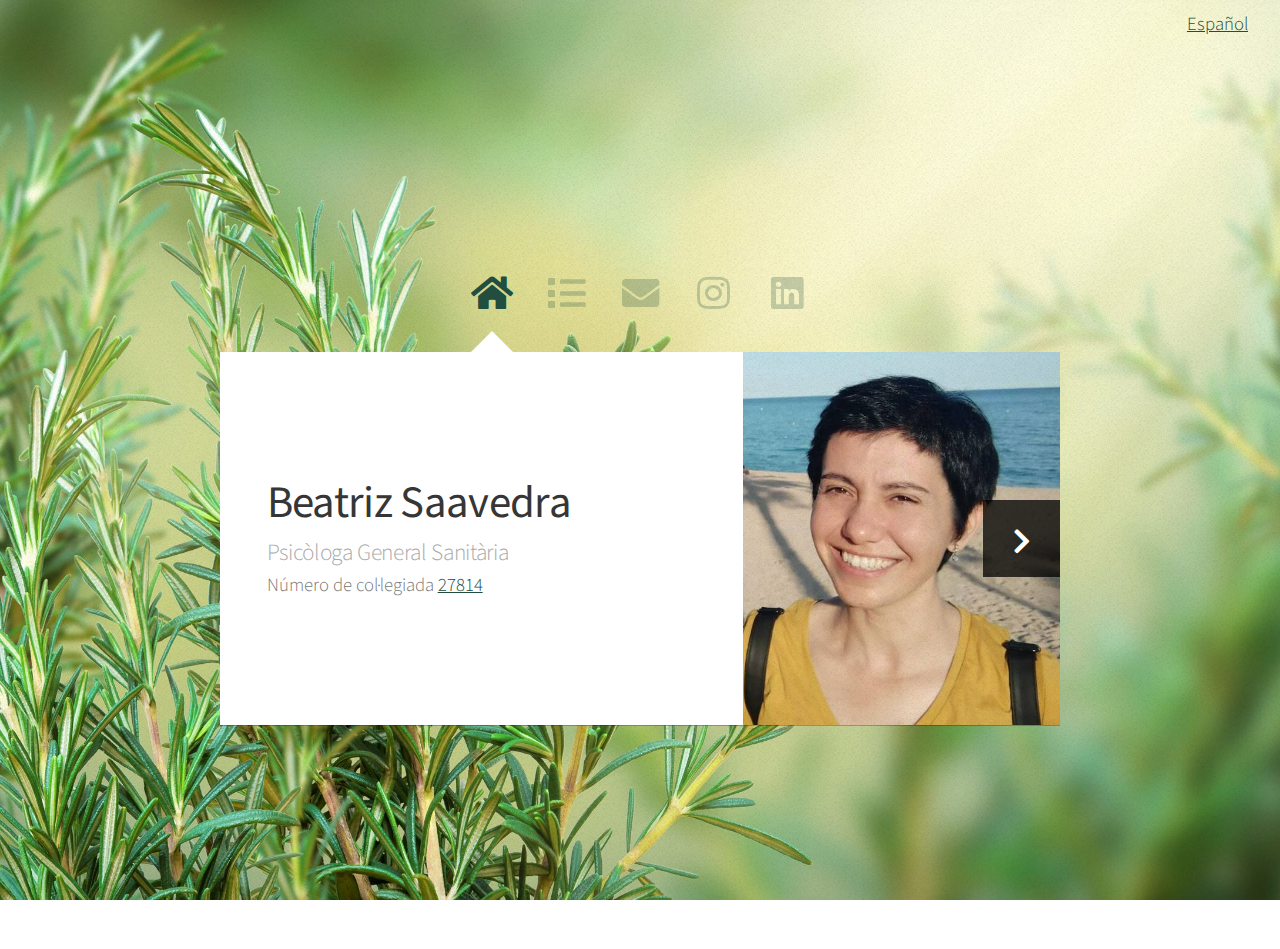
==== index.html @ 314d7b3a "meta description improved" ====
<!DOCTYPE html>
<!--
	Astral by HTML5 UP
	html5up.net | @ajlkn
	Free for personal and commercial use under the CCA 3.0 license (html5up.net/license)
-->
<html lang="ca">
  <head>
    <!-- Google tag (gtag.js) -->
    <script async src="https://www.googletagmanager.com/gtag/js?id=G-FWG7R8QW6P"></script>
    <script>
      window.dataLayer = window.dataLayer || [];
      function gtag() {
        dataLayer.push(arguments);
      }
      gtag("js", new Date());
      gtag("config", "G-FWG7R8QW6P");
    </script>
    <title>Beatriz Saavedra Psicòloga</title>
    <meta charset="utf-8" />
    <meta name="viewport" content="width=device-width, initial-scale=1" />
    <meta name="description" content="Psicòloga general sanitària. Psicologia adults, infantil, juvenil i reeducació. A Lloret, Calella, Palafolls, Tordera i Blanes." />
    <link rel="stylesheet" href="assets/css/main.v2.css" />
    <noscript><link rel="stylesheet" href="assets/css/noscript.css" /></noscript>
  </head>
  <body class="is-preload">
    <div class="lang">
        <a href="/es/">Español</a>
    </div>

    <!-- Wrapper-->
    <div id="wrapper">
      <!-- Nav -->
      <nav id="nav">
        <a href="#home" class="icon solid fa-home">
          <span>Inici</span>
        </a>
        <a href="#services" class="icon solid fa-list">
          <span>Serveis</span>
        </a>
        <a href="#contact" class="icon solid fa-envelope">
          <span>Contacte</span>
        </a>
        <a href="https://www.instagram.com/beatrizsaavedra.psicologia/" class="icon brands fa-instagram">
          <span>Instagram</span>
        </a>
        <a href="https://es.linkedin.com/in/beatriz-saavedra" class="icon brands fa-linkedin">
          <span>Linked In</span>
        </a>
      </nav>

      <!-- Main -->
      <div id="main">
        <!-- Me -->
        <article id="home" class="panel intro">
          <header>
            <h1>Beatriz Saavedra</h1>
            <p>Psicòloga General Sanitària</p>
            <small>
              Número de col·legiada
              <a href="https://www.copc.cat/contacte/beatriz-saavedra-martinez-59869">
                27814
              </a>
            </small>
          </header>
          <a href="#services" class="jumplink pic">
            <span class="arrow icon solid fa-chevron-right">
              <span>Consulta els meus serveis</span>
            </span>
            <img src="images/me2.jpg" alt="Beatriz Saavedra Martínez - Psicòloga" />
          </a>
        </article>

        <!-- Work -->
        <article id="services" class="panel">
          <header>
            <h2>Serveis</h2>
          </header>
          <h3>Psicoteràpia adults</h3>
          <ul class="romero grid">
            <li>Ansietat</li>
            <li>Depressió</li>
            <li>Processos de dol</li>
            <li>Habilitats socials</li>
            <li>Fòbies</li>
            <li>Baixa autoestima</li>
            <li>Estrès laboral</li>
          </ul>

          <h3>Psicoteràpia infantil i juvenil</h3>
          <ul class="romero grid">
            <li>Trastorns de la conducta</li>
            <li>Trastorn de l'estat d'ànim</li>
            <li>Fòbies</li>
            <li>Autoestima</li>
            <li>Intel·ligència emocional</li>
            <li>Pors infantils</li>
            <li>Processos d'adaptació</li>
            <li>Bullying</li>
          </ul>

          <h3>Reeducació</h3>
          <ul class="romero grid">
            <li>Trastorns de l'aprenentatge</li>
            <li>Dislèxia i discalculia</li>
            <li>Estimulació cognitiva</li>
            <li>Tècniques d'estudi</li>
            <li>Lectoescriptura</li>
            <li>
              Trastorn de dèfinit d'atenció amb o sense hiperactivitat (TDAH)
            </li>
          </ul>
        </article>

        <!-- Contact -->
        <article id="contact" class="panel">
          <header>
            <h2>Contacte</h2>
          </header>

          <p>
            Mòbil: <span id="t1"></span><br />
            Correu electrònic: <span id="t2"></span>
          </p>
          <ul class="romero grid contact">
            <li>Consulta presencial al Maresme i La Selva</li>
            <li>També consulta online</li>
          </ul>
        </article>
      </div>
    </div>

    <!-- Scripts -->
    <script src="assets/js/jquery.min.js"></script>
    <script src="assets/js/browser.min.js"></script>
    <script src="assets/js/breakpoints.min.js"></script>
    <script src="assets/js/util.js"></script>
    <script src="assets/js/main.js"></script>
    <script src="assets/js/contact.js"></script>
  </body>
</html>
---- assets/css/main.v2.css ----
@import url("https://fonts.googleapis.com/css?family=Source+Sans+Pro:300,400,300italic,400italic");
@import url("fontawesome-all.min.css");

/*
	Astral by HTML5 UP
	html5up.net | @ajlkn
	Free for personal and commercial use under the CCA 3.0 license (html5up.net/license)
*/

html,
body,
div,
span,
applet,
object,
iframe,
h1,
h2,
h3,
h4,
h5,
h6,
p,
blockquote,
pre,
a,
abbr,
acronym,
address,
big,
cite,
code,
del,
dfn,
em,
img,
ins,
kbd,
q,
s,
samp,
small,
strike,
strong,
sub,
sup,
tt,
var,
b,
u,
i,
center,
dl,
dt,
dd,
ol,
ul,
li,
fieldset,
form,
label,
legend,
table,
caption,
tbody,
tfoot,
thead,
tr,
th,
td,
article,
aside,
canvas,
details,
embed,
figure,
figcaption,
footer,
header,
hgroup,
menu,
nav,
output,
ruby,
section,
summary,
time,
mark,
audio,
video {
  margin: 0;
  padding: 0;
  border: 0;
  font-size: 100%;
  font: inherit;
  vertical-align: baseline;
}

article,
aside,
details,
figcaption,
figure,
footer,
header,
hgroup,
menu,
nav,
section {
  display: block;
}

body {
  line-height: 1;
}

ol,
ul {
  list-style: none;
}

blockquote,
q {
  quotes: none;
}

blockquote:before,
blockquote:after,
q:before,
q:after {
  content: "";
  content: none;
}

table {
  border-collapse: collapse;
  border-spacing: 0;
}

body {
  -webkit-text-size-adjust: none;
}

mark {
  background-color: transparent;
  color: inherit;
}

input::-moz-focus-inner {
  border: 0;
  padding: 0;
}

input,
select,
textarea {
  -moz-appearance: none;
  -webkit-appearance: none;
  -ms-appearance: none;
  appearance: none;
}

/* Row */

.row {
  display: flex;
  flex-wrap: wrap;
  box-sizing: border-box;
  align-items: stretch;
}

.row > * {
  box-sizing: border-box;
}

.row.gtr-uniform > * > :last-child {
  margin-bottom: 0;
}

.row.aln-left {
  justify-content: flex-start;
}

.row.aln-center {
  justify-content: center;
}

.row.aln-right {
  justify-content: flex-end;
}

.row.aln-top {
  align-items: flex-start;
}

.row.aln-middle {
  align-items: center;
}

.row.aln-bottom {
  align-items: flex-end;
}

.row > .imp {
  order: -1;
}

.row > .col-1 {
  width: 8.33333%;
}

.row > .off-1 {
  margin-left: 8.33333%;
}

.row > .col-2 {
  width: 16.66667%;
}

.row > .off-2 {
  margin-left: 16.66667%;
}

.row > .col-3 {
  width: 25%;
}

.row > .off-3 {
  margin-left: 25%;
}

.row > .col-4 {
  width: 33.33333%;
}

.row > .off-4 {
  margin-left: 33.33333%;
}

.row > .col-5 {
  width: 41.66667%;
}

.row > .off-5 {
  margin-left: 41.66667%;
}

.row > .col-6 {
  width: 50%;
}

.row > .off-6 {
  margin-left: 50%;
}

.row > .col-7 {
  width: 58.33333%;
}

.row > .off-7 {
  margin-left: 58.33333%;
}

.row > .col-8 {
  width: 66.66667%;
}

.row > .off-8 {
  margin-left: 66.66667%;
}

.row > .col-9 {
  width: 75%;
}

.row > .off-9 {
  margin-left: 75%;
}

.row > .col-10 {
  width: 83.33333%;
}

.row > .off-10 {
  margin-left: 83.33333%;
}

.row > .col-11 {
  width: 91.66667%;
}

.row > .off-11 {
  margin-left: 91.66667%;
}

.row > .col-12 {
  width: 100%;
}

.row > .off-12 {
  margin-left: 100%;
}

.row.gtr-0 {
  margin-top: 0em;
  margin-left: 0em;
}

.row.gtr-0 > * {
  padding: 0em 0 0 0em;
}

.row.gtr-0.gtr-uniform {
  margin-top: 0em;
}

.row.gtr-0.gtr-uniform > * {
  padding-top: 0em;
}

.row.gtr-25 {
  margin-top: -0.3125em;
  margin-left: -0.3125em;
}

.row.gtr-25 > * {
  padding: 0.3125em 0 0 0.3125em;
}

.row.gtr-25.gtr-uniform {
  margin-top: -0.3125em;
}

.row.gtr-25.gtr-uniform > * {
  padding-top: 0.3125em;
}

.row.gtr-50 {
  margin-top: -0.625em;
  margin-left: -0.625em;
}

.row.gtr-50 > * {
  padding: 0.625em 0 0 0.625em;
}

.row.gtr-50.gtr-uniform {
  margin-top: -0.625em;
}

.row.gtr-50.gtr-uniform > * {
  padding-top: 0.625em;
}

.row {
  margin-top: -1.25em;
  margin-left: -1.25em;
}

.row > * {
  padding: 1.25em 0 0 1.25em;
}

.row.gtr-uniform {
  margin-top: -1.25em;
}

.row.gtr-uniform > * {
  padding-top: 1.25em;
}

.row.gtr-150 {
  margin-top: -1.875em;
  margin-left: -1.875em;
}

.row.gtr-150 > * {
  padding: 1.875em 0 0 1.875em;
}

.row.gtr-150.gtr-uniform {
  margin-top: -1.875em;
}

.row.gtr-150.gtr-uniform > * {
  padding-top: 1.875em;
}

.row.gtr-200 {
  margin-top: -2.5em;
  margin-left: -2.5em;
}

.row.gtr-200 > * {
  padding: 2.5em 0 0 2.5em;
}

.row.gtr-200.gtr-uniform {
  margin-top: -2.5em;
}

.row.gtr-200.gtr-uniform > * {
  padding-top: 2.5em;
}

@media screen and (max-width: 1680px) {
  .row {
    display: flex;
    flex-wrap: wrap;
    box-sizing: border-box;
    align-items: stretch;
  }

  .row > * {
    box-sizing: border-box;
  }

  .row.gtr-uniform > * > :last-child {
    margin-bottom: 0;
  }

  .row.aln-left {
    justify-content: flex-start;
  }

  .row.aln-center {
    justify-content: center;
  }

  .row.aln-right {
    justify-content: flex-end;
  }

  .row.aln-top {
    align-items: flex-start;
  }

  .row.aln-middle {
    align-items: center;
  }

  .row.aln-bottom {
    align-items: flex-end;
  }

  .row > .imp-xlarge {
    order: -1;
  }

  .row > .col-1-xlarge {
    width: 8.33333%;
  }

  .row > .off-1-xlarge {
    margin-left: 8.33333%;
  }

  .row > .col-2-xlarge {
    width: 16.66667%;
  }

  .row > .off-2-xlarge {
    margin-left: 16.66667%;
  }

  .row > .col-3-xlarge {
    width: 25%;
  }

  .row > .off-3-xlarge {
    margin-left: 25%;
  }

  .row > .col-4-xlarge {
    width: 33.33333%;
  }

  .row > .off-4-xlarge {
    margin-left: 33.33333%;
  }

  .row > .col-5-xlarge {
    width: 41.66667%;
  }

  .row > .off-5-xlarge {
    margin-left: 41.66667%;
  }

  .row > .col-6-xlarge {
    width: 50%;
  }

  .row > .off-6-xlarge {
    margin-left: 50%;
  }

  .row > .col-7-xlarge {
    width: 58.33333%;
  }

  .row > .off-7-xlarge {
    margin-left: 58.33333%;
  }

  .row > .col-8-xlarge {
    width: 66.66667%;
  }

  .row > .off-8-xlarge {
    margin-left: 66.66667%;
  }

  .row > .col-9-xlarge {
    width: 75%;
  }

  .row > .off-9-xlarge {
    margin-left: 75%;
  }

  .row > .col-10-xlarge {
    width: 83.33333%;
  }

  .row > .off-10-xlarge {
    margin-left: 83.33333%;
  }

  .row > .col-11-xlarge {
    width: 91.66667%;
  }

  .row > .off-11-xlarge {
    margin-left: 91.66667%;
  }

  .row > .col-12-xlarge {
    width: 100%;
  }

  .row > .off-12-xlarge {
    margin-left: 100%;
  }

  .row.gtr-0 {
    margin-top: 0em;
    margin-left: 0em;
  }

  .row.gtr-0 > * {
    padding: 0em 0 0 0em;
  }

  .row.gtr-0.gtr-uniform {
    margin-top: 0em;
  }

  .row.gtr-0.gtr-uniform > * {
    padding-top: 0em;
  }

  .row.gtr-25 {
    margin-top: -0.3125em;
    margin-left: -0.3125em;
  }

  .row.gtr-25 > * {
    padding: 0.3125em 0 0 0.3125em;
  }

  .row.gtr-25.gtr-uniform {
    margin-top: -0.3125em;
  }

  .row.gtr-25.gtr-uniform > * {
    padding-top: 0.3125em;
  }

  .row.gtr-50 {
    margin-top: -0.625em;
    margin-left: -0.625em;
  }

  .row.gtr-50 > * {
    padding: 0.625em 0 0 0.625em;
  }

  .row.gtr-50.gtr-uniform {
    margin-top: -0.625em;
  }

  .row.gtr-50.gtr-uniform > * {
    padding-top: 0.625em;
  }

  .row {
    margin-top: -1.25em;
    margin-left: -1.25em;
  }

  .row > * {
    padding: 1.25em 0 0 1.25em;
  }

  .row.gtr-uniform {
    margin-top: -1.25em;
  }

  .row.gtr-uniform > * {
    padding-top: 1.25em;
  }

  .row.gtr-150 {
    margin-top: -1.875em;
    margin-left: -1.875em;
  }

  .row.gtr-150 > * {
    padding: 1.875em 0 0 1.875em;
  }

  .row.gtr-150.gtr-uniform {
    margin-top: -1.875em;
  }

  .row.gtr-150.gtr-uniform > * {
    padding-top: 1.875em;
  }

  .row.gtr-200 {
    margin-top: -2.5em;
    margin-left: -2.5em;
  }

  .row.gtr-200 > * {
    padding: 2.5em 0 0 2.5em;
  }

  .row.gtr-200.gtr-uniform {
    margin-top: -2.5em;
  }

  .row.gtr-200.gtr-uniform > * {
    padding-top: 2.5em;
  }
}

@media screen and (max-width: 1280px) {
  .row {
    display: flex;
    flex-wrap: wrap;
    box-sizing: border-box;
    align-items: stretch;
  }

  .row > * {
    box-sizing: border-box;
  }

  .row.gtr-uniform > * > :last-child {
    margin-bottom: 0;
  }

  .row.aln-left {
    justify-content: flex-start;
  }

  .row.aln-center {
    justify-content: center;
  }

  .row.aln-right {
    justify-content: flex-end;
  }

  .row.aln-top {
    align-items: flex-start;
  }

  .row.aln-middle {
    align-items: center;
  }

  .row.aln-bottom {
    align-items: flex-end;
  }

  .row > .imp-large {
    order: -1;
  }

  .row > .col-1-large {
    width: 8.33333%;
  }

  .row > .off-1-large {
    margin-left: 8.33333%;
  }

  .row > .col-2-large {
    width: 16.66667%;
  }

  .row > .off-2-large {
    margin-left: 16.66667%;
  }

  .row > .col-3-large {
    width: 25%;
  }

  .row > .off-3-large {
    margin-left: 25%;
  }

  .row > .col-4-large {
    width: 33.33333%;
  }

  .row > .off-4-large {
    margin-left: 33.33333%;
  }

  .row > .col-5-large {
    width: 41.66667%;
  }

  .row > .off-5-large {
    margin-left: 41.66667%;
  }

  .row > .col-6-large {
    width: 50%;
  }

  .row > .off-6-large {
    margin-left: 50%;
  }

  .row > .col-7-large {
    width: 58.33333%;
  }

  .row > .off-7-large {
    margin-left: 58.33333%;
  }

  .row > .col-8-large {
    width: 66.66667%;
  }

  .row > .off-8-large {
    margin-left: 66.66667%;
  }

  .row > .col-9-large {
    width: 75%;
  }

  .row > .off-9-large {
    margin-left: 75%;
  }

  .row > .col-10-large {
    width: 83.33333%;
  }

  .row > .off-10-large {
    margin-left: 83.33333%;
  }

  .row > .col-11-large {
    width: 91.66667%;
  }

  .row > .off-11-large {
    margin-left: 91.66667%;
  }

  .row > .col-12-large {
    width: 100%;
  }

  .row > .off-12-large {
    margin-left: 100%;
  }

  .row.gtr-0 {
    margin-top: 0em;
    margin-left: 0em;
  }

  .row.gtr-0 > * {
    padding: 0em 0 0 0em;
  }

  .row.gtr-0.gtr-uniform {
    margin-top: 0em;
  }

  .row.gtr-0.gtr-uniform > * {
    padding-top: 0em;
  }

  .row.gtr-25 {
    margin-top: -0.3125em;
    margin-left: -0.3125em;
  }

  .row.gtr-25 > * {
    padding: 0.3125em 0 0 0.3125em;
  }

  .row.gtr-25.gtr-uniform {
    margin-top: -0.3125em;
  }

  .row.gtr-25.gtr-uniform > * {
    padding-top: 0.3125em;
  }

  .row.gtr-50 {
    margin-top: -0.625em;
    margin-left: -0.625em;
  }

  .row.gtr-50 > * {
    padding: 0.625em 0 0 0.625em;
  }

  .row.gtr-50.gtr-uniform {
    margin-top: -0.625em;
  }

  .row.gtr-50.gtr-uniform > * {
    padding-top: 0.625em;
  }

  .row {
    margin-top: -1.25em;
    margin-left: -1.25em;
  }

  .row > * {
    padding: 1.25em 0 0 1.25em;
  }

  .row.gtr-uniform {
    margin-top: -1.25em;
  }

  .row.gtr-uniform > * {
    padding-top: 1.25em;
  }

  .row.gtr-150 {
    margin-top: -1.875em;
    margin-left: -1.875em;
  }

  .row.gtr-150 > * {
    padding: 1.875em 0 0 1.875em;
  }

  .row.gtr-150.gtr-uniform {
    margin-top: -1.875em;
  }

  .row.gtr-150.gtr-uniform > * {
    padding-top: 1.875em;
  }

  .row.gtr-200 {
    margin-top: -2.5em;
    margin-left: -2.5em;
  }

  .row.gtr-200 > * {
    padding: 2.5em 0 0 2.5em;
  }

  .row.gtr-200.gtr-uniform {
    margin-top: -2.5em;
  }

  .row.gtr-200.gtr-uniform > * {
    padding-top: 2.5em;
  }
}

@media screen and (max-width: 980px) {
  .row {
    display: flex;
    flex-wrap: wrap;
    box-sizing: border-box;
    align-items: stretch;
  }

  .row > * {
    box-sizing: border-box;
  }

  .row.gtr-uniform > * > :last-child {
    margin-bottom: 0;
  }

  .row.aln-left {
    justify-content: flex-start;
  }

  .row.aln-center {
    justify-content: center;
  }

  .row.aln-right {
    justify-content: flex-end;
  }

  .row.aln-top {
    align-items: flex-start;
  }

  .row.aln-middle {
    align-items: center;
  }

  .row.aln-bottom {
    align-items: flex-end;
  }

  .row > .imp-medium {
    order: -1;
  }

  .row > .col-1-medium {
    width: 8.33333%;
  }

  .row > .off-1-medium {
    margin-left: 8.33333%;
  }

  .row > .col-2-medium {
    width: 16.66667%;
  }

  .row > .off-2-medium {
    margin-left: 16.66667%;
  }

  .row > .col-3-medium {
    width: 25%;
  }

  .row > .off-3-medium {
    margin-left: 25%;
  }

  .row > .col-4-medium {
    width: 33.33333%;
  }

  .row > .off-4-medium {
    margin-left: 33.33333%;
  }

  .row > .col-5-medium {
    width: 41.66667%;
  }

  .row > .off-5-medium {
    margin-left: 41.66667%;
  }

  .row > .col-6-medium {
    width: 50%;
  }

  .row > .off-6-medium {
    margin-left: 50%;
  }

  .row > .col-7-medium {
    width: 58.33333%;
  }

  .row > .off-7-medium {
    margin-left: 58.33333%;
  }

  .row > .col-8-medium {
    width: 66.66667%;
  }

  .row > .off-8-medium {
    margin-left: 66.66667%;
  }

  .row > .col-9-medium {
    width: 75%;
  }

  .row > .off-9-medium {
    margin-left: 75%;
  }

  .row > .col-10-medium {
    width: 83.33333%;
  }

  .row > .off-10-medium {
    margin-left: 83.33333%;
  }

  .row > .col-11-medium {
    width: 91.66667%;
  }

  .row > .off-11-medium {
    margin-left: 91.66667%;
  }

  .row > .col-12-medium {
    width: 100%;
  }

  .row > .off-12-medium {
    margin-left: 100%;
  }

  .row.gtr-0 {
    margin-top: 0em;
    margin-left: 0em;
  }

  .row.gtr-0 > * {
    padding: 0em 0 0 0em;
  }

  .row.gtr-0.gtr-uniform {
    margin-top: 0em;
  }

  .row.gtr-0.gtr-uniform > * {
    padding-top: 0em;
  }

  .row.gtr-25 {
    margin-top: -0.3125em;
    margin-left: -0.3125em;
  }

  .row.gtr-25 > * {
    padding: 0.3125em 0 0 0.3125em;
  }

  .row.gtr-25.gtr-uniform {
    margin-top: -0.3125em;
  }

  .row.gtr-25.gtr-uniform > * {
    padding-top: 0.3125em;
  }

  .row.gtr-50 {
    margin-top: -0.625em;
    margin-left: -0.625em;
  }

  .row.gtr-50 > * {
    padding: 0.625em 0 0 0.625em;
  }

  .row.gtr-50.gtr-uniform {
    margin-top: -0.625em;
  }

  .row.gtr-50.gtr-uniform > * {
    padding-top: 0.625em;
  }

  .row {
    margin-top: -1.25em;
    margin-left: -1.25em;
  }

  .row > * {
    padding: 1.25em 0 0 1.25em;
  }

  .row.gtr-uniform {
    margin-top: -1.25em;
  }

  .row.gtr-uniform > * {
    padding-top: 1.25em;
  }

  .row.gtr-150 {
    margin-top: -1.875em;
    margin-left: -1.875em;
  }

  .row.gtr-150 > * {
    padding: 1.875em 0 0 1.875em;
  }

  .row.gtr-150.gtr-uniform {
    margin-top: -1.875em;
  }

  .row.gtr-150.gtr-uniform > * {
    padding-top: 1.875em;
  }

  .row.gtr-200 {
    margin-top: -2.5em;
    margin-left: -2.5em;
  }

  .row.gtr-200 > * {
    padding: 2.5em 0 0 2.5em;
  }

  .row.gtr-200.gtr-uniform {
    margin-top: -2.5em;
  }

  .row.gtr-200.gtr-uniform > * {
    padding-top: 2.5em;
  }
}

@media screen and (max-width: 736px) {
  .row {
    display: flex;
    flex-wrap: wrap;
    box-sizing: border-box;
    align-items: stretch;
  }

  .row > * {
    box-sizing: border-box;
  }

  .row.gtr-uniform > * > :last-child {
    margin-bottom: 0;
  }

  .row.aln-left {
    justify-content: flex-start;
  }

  .row.aln-center {
    justify-content: center;
  }

  .row.aln-right {
    justify-content: flex-end;
  }

  .row.aln-top {
    align-items: flex-start;
  }

  .row.aln-middle {
    align-items: center;
  }

  .row.aln-bottom {
    align-items: flex-end;
  }

  .row > .imp-small {
    order: -1;
  }

  .row > .col-1-small {
    width: 8.33333%;
  }

  .row > .off-1-small {
    margin-left: 8.33333%;
  }

  .row > .col-2-small {
    width: 16.66667%;
  }

  .row > .off-2-small {
    margin-left: 16.66667%;
  }

  .row > .col-3-small {
    width: 25%;
  }

  .row > .off-3-small {
    margin-left: 25%;
  }

  .row > .col-4-small {
    width: 33.33333%;
  }

  .row > .off-4-small {
    margin-left: 33.33333%;
  }

  .row > .col-5-small {
    width: 41.66667%;
  }

  .row > .off-5-small {
    margin-left: 41.66667%;
  }

  .row > .col-6-small {
    width: 50%;
  }

  .row > .off-6-small {
    margin-left: 50%;
  }

  .row > .col-7-small {
    width: 58.33333%;
  }

  .row > .off-7-small {
    margin-left: 58.33333%;
  }

  .row > .col-8-small {
    width: 66.66667%;
  }

  .row > .off-8-small {
    margin-left: 66.66667%;
  }

  .row > .col-9-small {
    width: 75%;
  }

  .row > .off-9-small {
    margin-left: 75%;
  }

  .row > .col-10-small {
    width: 83.33333%;
  }

  .row > .off-10-small {
    margin-left: 83.33333%;
  }

  .row > .col-11-small {
    width: 91.66667%;
  }

  .row > .off-11-small {
    margin-left: 91.66667%;
  }

  .row > .col-12-small {
    width: 100%;
  }

  .row > .off-12-small {
    margin-left: 100%;
  }

  .row.gtr-0 {
    margin-top: 0em;
    margin-left: 0em;
  }

  .row.gtr-0 > * {
    padding: 0em 0 0 0em;
  }

  .row.gtr-0.gtr-uniform {
    margin-top: 0em;
  }

  .row.gtr-0.gtr-uniform > * {
    padding-top: 0em;
  }

  .row.gtr-25 {
    margin-top: -0.3125em;
    margin-left: -0.3125em;
  }

  .row.gtr-25 > * {
    padding: 0.3125em 0 0 0.3125em;
  }

  .row.gtr-25.gtr-uniform {
    margin-top: -0.3125em;
  }

  .row.gtr-25.gtr-uniform > * {
    padding-top: 0.3125em;
  }

  .row.gtr-50 {
    margin-top: -0.625em;
    margin-left: -0.625em;
  }

  .row.gtr-50 > * {
    padding: 0.625em 0 0 0.625em;
  }

  .row.gtr-50.gtr-uniform {
    margin-top: -0.625em;
  }

  .row.gtr-50.gtr-uniform > * {
    padding-top: 0.625em;
  }

  .row {
    margin-top: -1.25em;
    margin-left: -1.25em;
  }

  .row > * {
    padding: 1.25em 0 0 1.25em;
  }

  .row.gtr-uniform {
    margin-top: -1.25em;
  }

  .row.gtr-uniform > * {
    padding-top: 1.25em;
  }

  .row.gtr-150 {
    margin-top: -1.875em;
    margin-left: -1.875em;
  }

  .row.gtr-150 > * {
    padding: 1.875em 0 0 1.875em;
  }

  .row.gtr-150.gtr-uniform {
    margin-top: -1.875em;
  }

  .row.gtr-150.gtr-uniform > * {
    padding-top: 1.875em;
  }

  .row.gtr-200 {
    margin-top: -2.5em;
    margin-left: -2.5em;
  }

  .row.gtr-200 > * {
    padding: 2.5em 0 0 2.5em;
  }

  .row.gtr-200.gtr-uniform {
    margin-top: -2.5em;
  }

  .row.gtr-200.gtr-uniform > * {
    padding-top: 2.5em;
  }
}

/* Basic */

html {
  box-sizing: border-box;
}

*,
*:before,
*:after {
  box-sizing: inherit;
}

body {
  background-image: url("images/overlay.png"), url("images/bg2.jpg");
  background-repeat: repeat, no-repeat;
  background-size: auto, 100% 100%;
  background-attachment: fixed;
  overflow-y: scroll;
}

body.is-preload *,
body.is-preload *:before,
body.is-preload *:after {
  -moz-animation: none !important;
  -webkit-animation: none !important;
  -ms-animation: none !important;
  animation: none !important;
  -moz-transition: none !important;
  -webkit-transition: none !important;
  -ms-transition: none !important;
  transition: none !important;
}

body,
input,
textarea,
select {
  font-family: "Source Sans Pro", sans-serif;
  font-weight: 300;
  color: #777777;
  font-size: 20pt;
  line-height: 1.75em;
}

@media screen and (max-width: 1680px) {
  body,
  input,
  textarea,
  select {
    font-size: 15pt;
  }
}

@media screen and (max-width: 1280px) {
  body,
  input,
  textarea,
  select {
    font-size: 14pt;
  }
}

@media screen and (max-width: 736px) {
  body,
  input,
  textarea,
  select {
    font-size: 12pt;
  }
}

@media screen and (max-width: 360px) {
  body,
  input,
  textarea,
  select {
    font-size: 11pt;
  }
}

strong,
b,
h1,
h2,
h3,
h4,
h5,
h6 {
  font-weight: 400;
  color: #363636;
}

h1 {
  font-size: 2.4em;
  letter-spacing: -0.015em;
}

h2 {
  font-size: 1.8em;
  letter-spacing: -0.015em;
  text-align: center;
  color: #214e3f;
}

h3,
h4,
h5,
h6 {
  font-size: 1.25em;
  letter-spacing: -0.015em;
}

@media screen and (max-width: 736px) {
  h1 {
    font-size: 1.75em;
  }

  h2 {
    font-size: 1.375em;
  }

  h3,
  h4,
  h5,
  h6 {
    font-size: 1em;
  }
}

blockquote {
  border-left: solid 0.5em #ddd;
  padding: 1em 0 1em 2em;
  font-style: italic;
}

em,
i {
  font-style: italic;
}

hr {
  border: 0;
  border-top: solid 1px #ddd;
  padding: 1.5em 0 0 0;
  margin: 1.75em 0 0 0;
}

sub {
  position: relative;
  top: 0.5em;
  font-size: 0.8em;
}

sup {
  position: relative;
  top: -0.5em;
  font-size: 0.8em;
}

br.clear {
  clear: both;
}

p,
ul,
ol,
dl,
table,
blockquote,
form {
  margin-bottom: 2em;
}

/* Table */

table {
  width: 100%;
}

table.default tbody tr {
  border-bottom: solid 1px #f4f4f4;
}

table.default td {
  padding: 0.5em 1em 0.5em 1em;
}

table.default th {
  text-align: left;
  font-weight: 400;
  padding: 0.5em 1em 0.5em 1em;
}

table.default thead {
  border-bottom: solid 2px #f4f4f4;
}

/* Form */

form label {
  display: block;
  font-weight: 400;
  color: #363636;
  margin: 0 0 1em 0;
}

form input[type="text"],
form input[type="email"],
form input[type="password"],
form select,
form textarea {
  -webkit-appearance: none;
  border: 0;
  background: #f4f4f4;
  padding: 0.75em;
  width: 100%;
  -moz-transition: background-color 0.25s ease-in-out;
  -webkit-transition: background-color 0.25s ease-in-out;
  -ms-transition: background-color 0.25s ease-in-out;
  transition: background-color 0.25s ease-in-out;
}

form input[type="text"]:focus,
form input[type="email"]:focus,
form input[type="password"]:focus,
form select:focus,
form textarea:focus {
  background: #f8f8f8;
}

form input[type="text"],
form input[type="email"],
form input[type="password"],
form select {
  line-height: 1.35em;
}

form ::-webkit-input-placeholder {
  color: #999;
}

form :-moz-placeholder {
  color: #999;
}

form ::-moz-placeholder {
  color: #999;
}

form :-ms-input-placeholder {
  color: #999;
}

/* Section/Article */

section,
article {
  margin-bottom: 3em;
}

section > :last-child,
section:last-child,
article > :last-child,
article:last-child {
  margin-bottom: 0;
}

header {
  margin: 0 0 1.5em 0;
}

header > p {
  margin: 0.5em 0 0 0;
  color: #aaa;
}

@media screen and (max-width: 736px) {
  header {
    margin: 0 0 1em 0;
  }
}

/* Image */

.image {
  display: inline-block;
}

.image img {
  display: block;
  width: 100%;
}

.image.fit {
  display: block;
  width: 100%;
}

.image.featured {
  display: block;
  width: 100%;
  margin: 0 0 2em 0;
}

.image.left {
  float: left;
  margin: 0 2em 2em 0;
}

.image.centered {
  display: block;
  margin: 0 0 2em 0;
}

.image.centered img {
  margin: 0 auto;
  width: auto;
}

/* Button */

input[type="button"],
input[type="submit"],
input[type="reset"],
button,
.button {
  -moz-transition: background-color 0.25s ease-in-out;
  -webkit-transition: background-color 0.25s ease-in-out;
  -ms-transition: background-color 0.25s ease-in-out;
  transition: background-color 0.25s ease-in-out;
  -webkit-appearance: none;
  display: inline-block;
  background-color: #222222;
  color: #ffffff;
  border: 0;
  cursor: pointer;
  outline: 0;
  padding: 0.7em 1.5em 0.7em 1.5em;
}

input[type="button"]:hover,
input[type="submit"]:hover,
input[type="reset"]:hover,
button:hover,
.button:hover {
  background-color: #333333;
}

input[type="button"]:active,
input[type="submit"]:active,
input[type="reset"]:active,
button:active,
.button:active {
  background-color: #444444;
}

input[type="button"].alt,
input[type="submit"].alt,
input[type="reset"].alt,
button.alt,
.button.alt {
  background-color: #777777;
}

input[type="button"].alt:hover,
input[type="submit"].alt:hover,
input[type="reset"].alt:hover,
button.alt:hover,
.button.alt:hover {
  background-color: #888888;
}

input[type="button"].alt:active,
input[type="submit"].alt:active,
input[type="reset"].alt:active,
button.alt:active,
.button.alt:active {
  background-color: #999999;
}

input[type="button"].small,
input[type="submit"].small,
input[type="reset"].small,
button.small,
.button.small {
  font-size: 0.75em;
}

input[type="button"].large,
input[type="submit"].large,
input[type="reset"].large,
button.large,
.button.large {
  font-size: 1.25em;
  padding: 0.5em 1.25em 0.5em 1.25em;
}

input[type="button"].xlarge,
input[type="submit"].xlarge,
input[type="reset"].xlarge,
button.xlarge,
.button.xlarge {
  font-size: 1.5em;
  padding: 0.5em 1.25em 0.5em 1.25em;
}

@media screen and (max-width: 736px) {
  input[type="button"],
  input[type="submit"],
  input[type="reset"],
  button,
  .button {
    width: 100%;
  }
}

/* Anchor */
a {
  color: #214e3f;
}

/* List */

ul {
  list-style: disc;
  padding-left: 1em;
}

ul li {
  padding-left: 0.5em;
}

ul.romero li:before {
  content: "";
  display: inline-block;
  height: 25px;
  width: 35px;
  background-image: url("./images/romero.svg");
  background-size: contain;
  background-repeat: no-repeat;
  background-position: 9px 5px;
  margin-left: -35px;
}

ul.romero li {
  list-style: none;
}

ul.grid {
  display: flex;
  flex-wrap: wrap;
}

ul.grid li {
  width: 33.33%;
  padding-right: 1rem;
}

ul.contact li {
  width: 50%;
}

ul.contact li:last-child {
  text-align: right;
}

ul.contact {
  background: #d0dbc2;
  padding: 0.5rem 0rem 0.5rem 1rem;
  border-radius: 10px;
}

@media screen and (max-width: 736px) {
  ul.grid li {
    width: 100%;
  }

  ul.contact li {
    width: 100%;
    padding-left: 1rem;
  }

  ul.contact li:last-child {
    text-align: left;
  }
}

ol {
  list-style: decimal;
  padding-left: 1.25em;
}

ol li {
  padding-left: 0.25em;
}

/* Actions */

ul.actions {
  list-style: none;
  padding-left: 0;
}

ul.actions li {
  display: inline-block;
  padding-left: 0;
  margin: 0 0 0 0.5em;
}

ul.actions li:first-child {
  margin-left: 0;
}

@media screen and (max-width: 736px) {
  ul.actions li {
    display: block;
    margin: 0.75em 0 0 0;
  }

  ul.actions li:first-child {
    margin-top: 0;
  }
}

/* Icons */

.icon {
  text-decoration: none;
  position: relative;
  text-decoration: none;
}

.icon:before {
  -moz-osx-font-smoothing: grayscale;
  -webkit-font-smoothing: antialiased;
  display: inline-block;
  font-style: normal;
  font-variant: normal;
  text-rendering: auto;
  line-height: 1;
  text-transform: none !important;
  font-family: "Font Awesome 5 Free";
  font-weight: 400;
}

.icon.solid:before {
  font-weight: 900;
}

.icon.brands:before {
  font-family: "Font Awesome 5 Brands";
}

.icon:before {
  line-height: inherit;
}

.icon > .label {
  display: none;
}

/* Nav */

#nav {
  text-align: center;
  height: 4.25em;
  cursor: default;
}

#nav a {
  position: relative;
  display: inline-block;
  color: #214e3f;
  width: 1em;
  height: 1em;
  line-height: 0.9em;
  font-size: 2.5em;
  margin: 0 0.25em 0 0.25em;
  opacity: 0.25;
  outline: 0;
  -moz-transition: opacity 0.25s ease-in-out;
  -webkit-transition: opacity 0.25s ease-in-out;
  -ms-transition: opacity 0.25s ease-in-out;
  transition: opacity 0.25s ease-in-out;
}

#nav a.icon:before {
  padding-right: 0;
}

#nav a:before {
  font-size: 0.8em;
}

#nav a:after {
  content: "";
  display: block;
  position: absolute;
  left: 50%;
  bottom: -0.75em;
  margin-left: -0.5em;
  border-bottom: solid 0em #ffffff;
  border-left: solid 0.5em transparent;
  border-right: solid 0.5em transparent;
  -moz-transition: border-bottom-width 0.25s ease-in-out;
  -webkit-transition: border-bottom-width 0.25s ease-in-out;
  -ms-transition: border-bottom-width 0.25s ease-in-out;
  transition: border-bottom-width 0.25s ease-in-out;
}

#nav a span {
  display: block;
  position: absolute;
  background: #222222;
  color: #ffffff;
  top: -2.75em;
  font-size: 0.3em;
  height: 2.25em;
  line-height: 2.25em;
  left: 50%;
  opacity: 0;
  -moz-transition: opacity 0.25s ease-in-out;
  -webkit-transition: opacity 0.25s ease-in-out;
  -ms-transition: opacity 0.25s ease-in-out;
  transition: opacity 0.25s ease-in-out;
  width: 5.5em;
  margin-left: -2.75em;
}

#nav a span:after {
  content: "";
  display: block;
  position: absolute;
  bottom: -0.4em;
  left: 50%;
  margin-left: -0.6em;
  border-top: solid 0.6em #222222;
  border-left: solid 0.6em transparent;
  border-right: solid 0.6em transparent;
}

#nav a:hover {
  opacity: 1;
}

#nav a:hover span {
  opacity: 1;
}

#nav a.active {
  opacity: 1;
}

#nav a.active:after {
  border-bottom-width: 0.5em;
}

@media screen and (max-width: 980px) {
  #nav a span {
    display: none;
  }
}

/* Wrapper */

#wrapper {
  width: 45em;
  margin: 0 auto;
  min-height: 100vh;
  max-width: 100%;
  padding: 4em 0;
  display: -moz-flex;
  display: -webkit-flex;
  display: -ms-flex;
  display: flex;
  -moz-flex-direction: column;
  -webkit-flex-direction: column;
  -ms-flex-direction: column;
  flex-direction: column;
  -moz-align-items: center;
  -webkit-align-items: center;
  -ms-align-items: center;
  align-items: center;
  -moz-justify-content: center;
  -webkit-justify-content: center;
  -ms-justify-content: center;
  justify-content: center;
  -moz-transition: opacity 1s ease-in-out;
  -webkit-transition: opacity 1s ease-in-out;
  -ms-transition: opacity 1s ease-in-out;
  transition: opacity 1s ease-in-out;
}

body.is-preload #wrapper {
  opacity: 0;
}

@media screen and (max-width: 1280px) {
  #wrapper {
    padding: 3em 0;
    max-width: calc(100% - 6em);
  }
}

@media screen and (max-width: 980px) {
  #wrapper {
    padding: 1.5em 0;
    max-width: calc(100% - 8em);
  }
}

@media screen and (max-width: 736px) {
  #wrapper {
    padding: 1em 0;
    max-width: calc(100% - 2em);
  }
}

@media screen and (max-width: 360px) {
  #wrapper {
    padding: 1em 0;
    max-width: 100%;
  }
}

/* Main */

#main {
  position: relative;
  overflow: hidden;
  width: 100%;
  background: #ffffff;
  box-shadow: 0px 1px 0px 0px rgba(0, 0, 0, 0.25);
  -moz-transition: min-height 0.5s ease-in-out, max-height 0.5s ease-in-out;
  -webkit-transition: min-height 0.5s ease-in-out, max-height 0.5s ease-in-out;
  -ms-transition: min-height 0.5s ease-in-out, max-height 0.5s ease-in-out;
  transition: min-height 0.5s ease-in-out, max-height 0.5s ease-in-out;
}

#main > .panel {
  -moz-transition: opacity 0.25s ease-in-out;
  -webkit-transition: opacity 0.25s ease-in-out;
  -ms-transition: opacity 0.25s ease-in-out;
  transition: opacity 0.25s ease-in-out;
  margin-bottom: 0;
  position: relative;
  padding: 3.5em 2.5em 2.5em 2.5em;
  width: 100%;
}

#main > .panel.inactive {
  opacity: 0;
}

@media screen and (max-width: 736px) {
  #main > .panel {
    padding: 2em 1.5em 1.5em 1.5em;
  }
}

#main > .panel.intro {
  padding: 0;
  height: 20em;
  display: -moz-flex;
  display: -webkit-flex;
  display: -ms-flex;
  display: flex;
  -moz-flex-direction: row;
  -webkit-flex-direction: row;
  -ms-flex-direction: row;
  flex-direction: row;
  -moz-align-items: center;
  -webkit-align-items: center;
  -ms-align-items: center;
  align-items: center;
}

#main > .panel.intro .pic {
  text-decoration: none;
  position: relative;
  -moz-flex-grow: 0;
  -webkit-flex-grow: 0;
  -ms-flex-grow: 0;
  flex-grow: 0;
  -moz-flex-shrink: 0;
  -webkit-flex-shrink: 0;
  -ms-flex-shrink: 0;
  flex-shrink: 0;
  width: 17em;
  height: 100%;
}

#main > .panel.intro .pic:before {
  content: "";
  position: absolute;
  top: 0;
  left: 0;
  background: url("images/overlay.png");
  width: 100%;
  height: 100%;
  z-index: 1;
}

#main > .panel.intro .pic img {
  position: relative;
  display: block;
  position: absolute;
  top: 0;
  left: 0;
  width: 100%;
  height: 100%;
  -moz-object-fit: cover;
  -webkit-object-fit: cover;
  -ms-object-fit: cover;
  object-fit: cover;
  -moz-object-position: center;
  -webkit-object-position: center;
  -ms-object-position: center;
  object-position: center;
}

#main > .panel.intro .pic .arrow {
  display: block;
  position: absolute;
  right: 0;
  top: 50%;
  margin-top: -1.375em;
  width: 2.75em;
  height: 2.75em;
  background: #000;
  background: rgba(0, 0, 0, 0.75);
  color: #ffffff;
  text-align: center;
  line-height: 2.75em;
  font-size: 1.5em;
  z-index: 1;
  -moz-transition: width 0.15s ease-in-out, padding-right 0.15s ease-in-out;
  -webkit-transition: width 0.15s ease-in-out, padding-right 0.15s ease-in-out;
  -ms-transition: width 0.15s ease-in-out, padding-right 0.15s ease-in-out;
  transition: width 0.15s ease-in-out, padding-right 0.15s ease-in-out;
}

#main > .panel.intro .pic .arrow:before {
  position: relative;
  padding-right: 0;
  top: 0.125em;
}

#main > .panel.intro .pic .arrow span {
  display: block;
  text-indent: -9999px;
}

#main > .panel.intro .pic:hover .arrow {
  width: 3em;
  padding-right: 0.25em;
}

#main > .panel.intro header {
  -moz-flex-grow: 1;
  -webkit-flex-grow: 1;
  -ms-flex-grow: 1;
  flex-grow: 1;
  -moz-flex-shrink: 1;
  -webkit-flex-shrink: 1;
  -ms-flex-shrink: 1;
  flex-shrink: 1;
  padding: 3.5em 2.5em;
  margin-bottom: 0;
  width: 100%;
}

#main > .panel.intro header h1 {
  line-height: 1.25em;
  margin-bottom: 0;
}

#main > .panel.intro header p {
  letter-spacing: -0.015em;
  font-size: 1.25em;
  margin: 0.25em 0 0 0;
}

@media screen and (max-width: 980px) {
  #main > .panel.intro {
    -moz-flex-direction: column;
    -webkit-flex-direction: column;
    -ms-flex-direction: column;
    flex-direction: column;
    height: auto;
  }

  #main > .panel.intro .pic {
    height: 25em;
    width: 100%;
  }

  #main > .panel.intro header {
    padding: 4em;
    text-align: center;
  }
}

@media screen and (max-width: 736px) {
  #main > .panel.intro .pic {
    height: 20em;
  }

  #main > .panel.intro header {
    padding: 2.75em 2em 2.5em 2em;
  }

  #main > .panel.intro header p {
    font-size: 1em;
    margin: 0.25em 0 0 0;
  }
}

/* Footer */

#footer {
  color: rgba(255, 255, 255, 0.45);
  text-align: center;
  padding: 2em 0 0 0;
  font-size: 0.75em;
}

#footer a {
  color: #ddd;
  color: rgba(255, 255, 255, 0.65);
  -moz-transition: color 0.25s ease-in-out;
  -webkit-transition: color 0.25s ease-in-out;
  -ms-transition: color 0.25s ease-in-out;
  transition: color 0.25s ease-in-out;
}

#footer a:hover {
  color: white;
}

#footer .copyright {
  list-style: none;
  padding-left: 0;
}

#footer .copyright li {
  display: inline-block;
  padding-left: 1em;
  margin-left: 1em;
  border-left: solid 1px rgba(255, 255, 255, 0.25);
  line-height: 1;
}

#footer .copyright li:first-child {
  padding-left: 0;
  margin-left: 0;
  border-left: 0;
}

@media screen and (max-width: 736px) {
  #footer .copyright li {
    padding-left: 0.5em;
    margin-left: 0.5em;
  }
  body {
    background-size: cover;
  }
}

.lang {
    display: flex;
    justify-content: end;
    padding: .5rem 2rem;
}

.lang a {
    color: #214e3f;
}
---- assets/css/noscript.css ----
/*
	Astral by HTML5 UP
	html5up.net | @ajlkn
	Free for personal and commercial use under the CCA 3.0 license (html5up.net/license)
*/

/* Wrapper */

	#wrapper {
		opacity: 1 !important;
	}

/* Nav */

	#nav a {
		opacity: 1.0;
	}

		#nav a:before, #nav a:after {
			display: none;
		}

		#nav a span {
			top: 0;
			opacity: 1.0;
		}

			#nav a span:after {
				display: none;
			}

/* Main */

	#main {
		background: none;
		box-shadow: none;
	}

		#main > .panel {
			background: #ffffff;
			margin-bottom: 2em;
		}

			#main > .panel:last-child {
				margin-bottom: 0;
			}
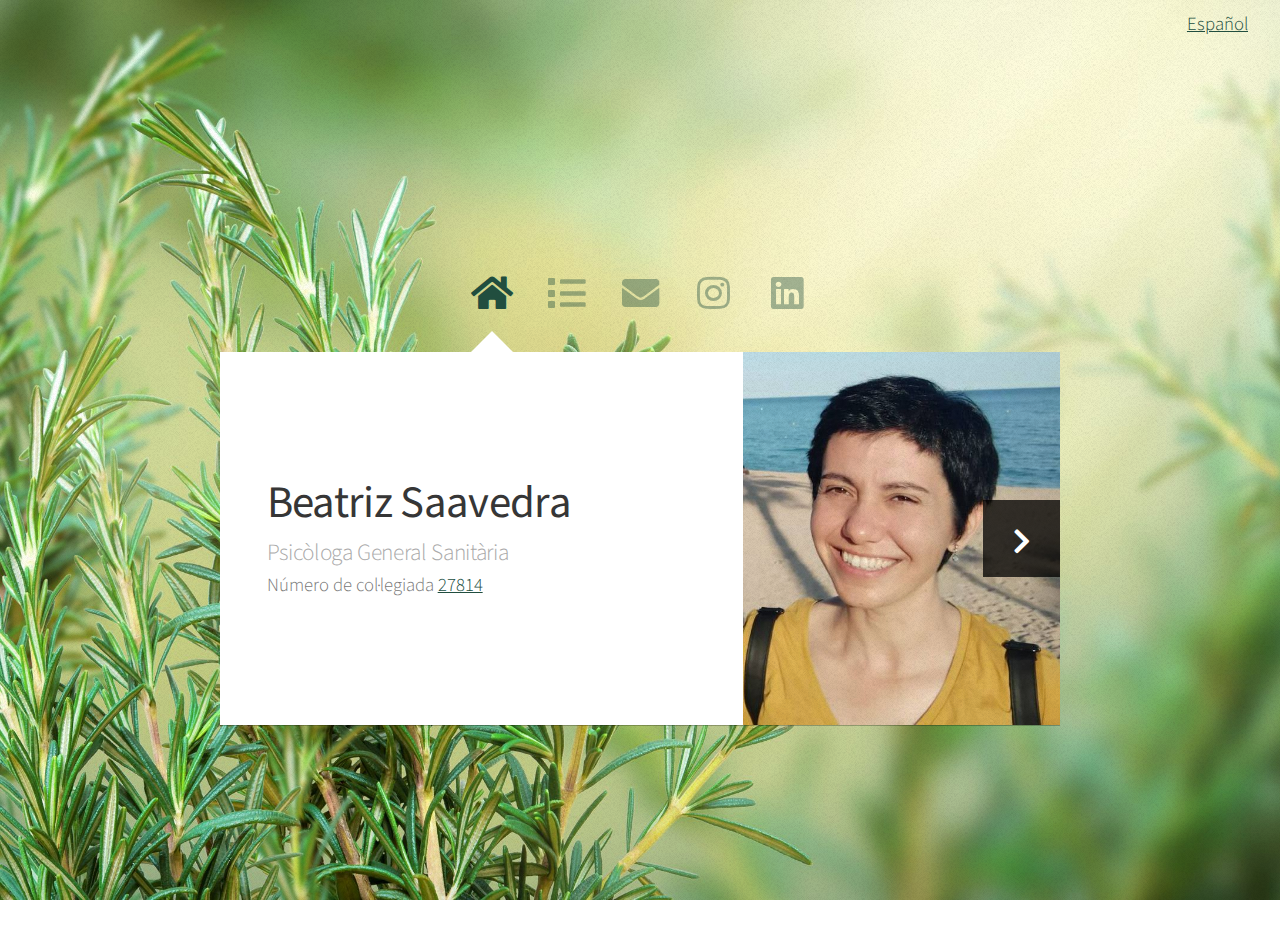
==== commit 01724964: "menu opacity increased" ====
--- a/index.html
+++ b/index.html
@@ -19,8 +19,9 @@
     <title>Beatriz Saavedra Psicòloga</title>
     <meta charset="utf-8" />
     <meta name="viewport" content="width=device-width, initial-scale=1" />
-    <meta name="description" content="Psicòloga general sanitària. Psicologia adults, infantil, juvenil i reeducació. A Lloret, Calella, Palafolls, Tordera i Blanes." />
-    <link rel="stylesheet" href="assets/css/main.v2.css" />
+    <meta name="description" content="Psicòloga general sanitària. Teràpia adults, infantil, juvenil i reeducació. Lloret, Calella, Palafolls, Tordera, Blanes i consulta online" />
+    <meta name="keywords" content="psicologia, adults, infants, juvenil, lloret, blanes, palafolls, tordera, online" />
+    <link rel="stylesheet" href="assets/css/main.v3.css" />
     <noscript><link rel="stylesheet" href="assets/css/noscript.css" /></noscript>
   </head>
   <body class="is-preload">
--- a/assets/css/main.v3.css
+++ b/assets/css/main.v3.css
@@ -0,0 +1,2355 @@
+@import url("https://fonts.googleapis.com/css?family=Source+Sans+Pro:300,400,300italic,400italic");
+@import url("fontawesome-all.min.css");
+
+/*
+	Astral by HTML5 UP
+	html5up.net | @ajlkn
+	Free for personal and commercial use under the CCA 3.0 license (html5up.net/license)
+*/
+
+html,
+body,
+div,
+span,
+applet,
+object,
+iframe,
+h1,
+h2,
+h3,
+h4,
+h5,
+h6,
+p,
+blockquote,
+pre,
+a,
+abbr,
+acronym,
+address,
+big,
+cite,
+code,
+del,
+dfn,
+em,
+img,
+ins,
+kbd,
+q,
+s,
+samp,
+small,
+strike,
+strong,
+sub,
+sup,
+tt,
+var,
+b,
+u,
+i,
+center,
+dl,
+dt,
+dd,
+ol,
+ul,
+li,
+fieldset,
+form,
+label,
+legend,
+table,
+caption,
+tbody,
+tfoot,
+thead,
+tr,
+th,
+td,
+article,
+aside,
+canvas,
+details,
+embed,
+figure,
+figcaption,
+footer,
+header,
+hgroup,
+menu,
+nav,
+output,
+ruby,
+section,
+summary,
+time,
+mark,
+audio,
+video {
+  margin: 0;
+  padding: 0;
+  border: 0;
+  font-size: 100%;
+  font: inherit;
+  vertical-align: baseline;
+}
+
+article,
+aside,
+details,
+figcaption,
+figure,
+footer,
+header,
+hgroup,
+menu,
+nav,
+section {
+  display: block;
+}
+
+body {
+  line-height: 1;
+}
+
+ol,
+ul {
+  list-style: none;
+}
+
+blockquote,
+q {
+  quotes: none;
+}
+
+blockquote:before,
+blockquote:after,
+q:before,
+q:after {
+  content: "";
+  content: none;
+}
+
+table {
+  border-collapse: collapse;
+  border-spacing: 0;
+}
+
+body {
+  -webkit-text-size-adjust: none;
+}
+
+mark {
+  background-color: transparent;
+  color: inherit;
+}
+
+input::-moz-focus-inner {
+  border: 0;
+  padding: 0;
+}
+
+input,
+select,
+textarea {
+  -moz-appearance: none;
+  -webkit-appearance: none;
+  -ms-appearance: none;
+  appearance: none;
+}
+
+/* Row */
+
+.row {
+  display: flex;
+  flex-wrap: wrap;
+  box-sizing: border-box;
+  align-items: stretch;
+}
+
+.row > * {
+  box-sizing: border-box;
+}
+
+.row.gtr-uniform > * > :last-child {
+  margin-bottom: 0;
+}
+
+.row.aln-left {
+  justify-content: flex-start;
+}
+
+.row.aln-center {
+  justify-content: center;
+}
+
+.row.aln-right {
+  justify-content: flex-end;
+}
+
+.row.aln-top {
+  align-items: flex-start;
+}
+
+.row.aln-middle {
+  align-items: center;
+}
+
+.row.aln-bottom {
+  align-items: flex-end;
+}
+
+.row > .imp {
+  order: -1;
+}
+
+.row > .col-1 {
+  width: 8.33333%;
+}
+
+.row > .off-1 {
+  margin-left: 8.33333%;
+}
+
+.row > .col-2 {
+  width: 16.66667%;
+}
+
+.row > .off-2 {
+  margin-left: 16.66667%;
+}
+
+.row > .col-3 {
+  width: 25%;
+}
+
+.row > .off-3 {
+  margin-left: 25%;
+}
+
+.row > .col-4 {
+  width: 33.33333%;
+}
+
+.row > .off-4 {
+  margin-left: 33.33333%;
+}
+
+.row > .col-5 {
+  width: 41.66667%;
+}
+
+.row > .off-5 {
+  margin-left: 41.66667%;
+}
+
+.row > .col-6 {
+  width: 50%;
+}
+
+.row > .off-6 {
+  margin-left: 50%;
+}
+
+.row > .col-7 {
+  width: 58.33333%;
+}
+
+.row > .off-7 {
+  margin-left: 58.33333%;
+}
+
+.row > .col-8 {
+  width: 66.66667%;
+}
+
+.row > .off-8 {
+  margin-left: 66.66667%;
+}
+
+.row > .col-9 {
+  width: 75%;
+}
+
+.row > .off-9 {
+  margin-left: 75%;
+}
+
+.row > .col-10 {
+  width: 83.33333%;
+}
+
+.row > .off-10 {
+  margin-left: 83.33333%;
+}
+
+.row > .col-11 {
+  width: 91.66667%;
+}
+
+.row > .off-11 {
+  margin-left: 91.66667%;
+}
+
+.row > .col-12 {
+  width: 100%;
+}
+
+.row > .off-12 {
+  margin-left: 100%;
+}
+
+.row.gtr-0 {
+  margin-top: 0em;
+  margin-left: 0em;
+}
+
+.row.gtr-0 > * {
+  padding: 0em 0 0 0em;
+}
+
+.row.gtr-0.gtr-uniform {
+  margin-top: 0em;
+}
+
+.row.gtr-0.gtr-uniform > * {
+  padding-top: 0em;
+}
+
+.row.gtr-25 {
+  margin-top: -0.3125em;
+  margin-left: -0.3125em;
+}
+
+.row.gtr-25 > * {
+  padding: 0.3125em 0 0 0.3125em;
+}
+
+.row.gtr-25.gtr-uniform {
+  margin-top: -0.3125em;
+}
+
+.row.gtr-25.gtr-uniform > * {
+  padding-top: 0.3125em;
+}
+
+.row.gtr-50 {
+  margin-top: -0.625em;
+  margin-left: -0.625em;
+}
+
+.row.gtr-50 > * {
+  padding: 0.625em 0 0 0.625em;
+}
+
+.row.gtr-50.gtr-uniform {
+  margin-top: -0.625em;
+}
+
+.row.gtr-50.gtr-uniform > * {
+  padding-top: 0.625em;
+}
+
+.row {
+  margin-top: -1.25em;
+  margin-left: -1.25em;
+}
+
+.row > * {
+  padding: 1.25em 0 0 1.25em;
+}
+
+.row.gtr-uniform {
+  margin-top: -1.25em;
+}
+
+.row.gtr-uniform > * {
+  padding-top: 1.25em;
+}
+
+.row.gtr-150 {
+  margin-top: -1.875em;
+  margin-left: -1.875em;
+}
+
+.row.gtr-150 > * {
+  padding: 1.875em 0 0 1.875em;
+}
+
+.row.gtr-150.gtr-uniform {
+  margin-top: -1.875em;
+}
+
+.row.gtr-150.gtr-uniform > * {
+  padding-top: 1.875em;
+}
+
+.row.gtr-200 {
+  margin-top: -2.5em;
+  margin-left: -2.5em;
+}
+
+.row.gtr-200 > * {
+  padding: 2.5em 0 0 2.5em;
+}
+
+.row.gtr-200.gtr-uniform {
+  margin-top: -2.5em;
+}
+
+.row.gtr-200.gtr-uniform > * {
+  padding-top: 2.5em;
+}
+
+@media screen and (max-width: 1680px) {
+  .row {
+    display: flex;
+    flex-wrap: wrap;
+    box-sizing: border-box;
+    align-items: stretch;
+  }
+
+  .row > * {
+    box-sizing: border-box;
+  }
+
+  .row.gtr-uniform > * > :last-child {
+    margin-bottom: 0;
+  }
+
+  .row.aln-left {
+    justify-content: flex-start;
+  }
+
+  .row.aln-center {
+    justify-content: center;
+  }
+
+  .row.aln-right {
+    justify-content: flex-end;
+  }
+
+  .row.aln-top {
+    align-items: flex-start;
+  }
+
+  .row.aln-middle {
+    align-items: center;
+  }
+
+  .row.aln-bottom {
+    align-items: flex-end;
+  }
+
+  .row > .imp-xlarge {
+    order: -1;
+  }
+
+  .row > .col-1-xlarge {
+    width: 8.33333%;
+  }
+
+  .row > .off-1-xlarge {
+    margin-left: 8.33333%;
+  }
+
+  .row > .col-2-xlarge {
+    width: 16.66667%;
+  }
+
+  .row > .off-2-xlarge {
+    margin-left: 16.66667%;
+  }
+
+  .row > .col-3-xlarge {
+    width: 25%;
+  }
+
+  .row > .off-3-xlarge {
+    margin-left: 25%;
+  }
+
+  .row > .col-4-xlarge {
+    width: 33.33333%;
+  }
+
+  .row > .off-4-xlarge {
+    margin-left: 33.33333%;
+  }
+
+  .row > .col-5-xlarge {
+    width: 41.66667%;
+  }
+
+  .row > .off-5-xlarge {
+    margin-left: 41.66667%;
+  }
+
+  .row > .col-6-xlarge {
+    width: 50%;
+  }
+
+  .row > .off-6-xlarge {
+    margin-left: 50%;
+  }
+
+  .row > .col-7-xlarge {
+    width: 58.33333%;
+  }
+
+  .row > .off-7-xlarge {
+    margin-left: 58.33333%;
+  }
+
+  .row > .col-8-xlarge {
+    width: 66.66667%;
+  }
+
+  .row > .off-8-xlarge {
+    margin-left: 66.66667%;
+  }
+
+  .row > .col-9-xlarge {
+    width: 75%;
+  }
+
+  .row > .off-9-xlarge {
+    margin-left: 75%;
+  }
+
+  .row > .col-10-xlarge {
+    width: 83.33333%;
+  }
+
+  .row > .off-10-xlarge {
+    margin-left: 83.33333%;
+  }
+
+  .row > .col-11-xlarge {
+    width: 91.66667%;
+  }
+
+  .row > .off-11-xlarge {
+    margin-left: 91.66667%;
+  }
+
+  .row > .col-12-xlarge {
+    width: 100%;
+  }
+
+  .row > .off-12-xlarge {
+    margin-left: 100%;
+  }
+
+  .row.gtr-0 {
+    margin-top: 0em;
+    margin-left: 0em;
+  }
+
+  .row.gtr-0 > * {
+    padding: 0em 0 0 0em;
+  }
+
+  .row.gtr-0.gtr-uniform {
+    margin-top: 0em;
+  }
+
+  .row.gtr-0.gtr-uniform > * {
+    padding-top: 0em;
+  }
+
+  .row.gtr-25 {
+    margin-top: -0.3125em;
+    margin-left: -0.3125em;
+  }
+
+  .row.gtr-25 > * {
+    padding: 0.3125em 0 0 0.3125em;
+  }
+
+  .row.gtr-25.gtr-uniform {
+    margin-top: -0.3125em;
+  }
+
+  .row.gtr-25.gtr-uniform > * {
+    padding-top: 0.3125em;
+  }
+
+  .row.gtr-50 {
+    margin-top: -0.625em;
+    margin-left: -0.625em;
+  }
+
+  .row.gtr-50 > * {
+    padding: 0.625em 0 0 0.625em;
+  }
+
+  .row.gtr-50.gtr-uniform {
+    margin-top: -0.625em;
+  }
+
+  .row.gtr-50.gtr-uniform > * {
+    padding-top: 0.625em;
+  }
+
+  .row {
+    margin-top: -1.25em;
+    margin-left: -1.25em;
+  }
+
+  .row > * {
+    padding: 1.25em 0 0 1.25em;
+  }
+
+  .row.gtr-uniform {
+    margin-top: -1.25em;
+  }
+
+  .row.gtr-uniform > * {
+    padding-top: 1.25em;
+  }
+
+  .row.gtr-150 {
+    margin-top: -1.875em;
+    margin-left: -1.875em;
+  }
+
+  .row.gtr-150 > * {
+    padding: 1.875em 0 0 1.875em;
+  }
+
+  .row.gtr-150.gtr-uniform {
+    margin-top: -1.875em;
+  }
+
+  .row.gtr-150.gtr-uniform > * {
+    padding-top: 1.875em;
+  }
+
+  .row.gtr-200 {
+    margin-top: -2.5em;
+    margin-left: -2.5em;
+  }
+
+  .row.gtr-200 > * {
+    padding: 2.5em 0 0 2.5em;
+  }
+
+  .row.gtr-200.gtr-uniform {
+    margin-top: -2.5em;
+  }
+
+  .row.gtr-200.gtr-uniform > * {
+    padding-top: 2.5em;
+  }
+}
+
+@media screen and (max-width: 1280px) {
+  .row {
+    display: flex;
+    flex-wrap: wrap;
+    box-sizing: border-box;
+    align-items: stretch;
+  }
+
+  .row > * {
+    box-sizing: border-box;
+  }
+
+  .row.gtr-uniform > * > :last-child {
+    margin-bottom: 0;
+  }
+
+  .row.aln-left {
+    justify-content: flex-start;
+  }
+
+  .row.aln-center {
+    justify-content: center;
+  }
+
+  .row.aln-right {
+    justify-content: flex-end;
+  }
+
+  .row.aln-top {
+    align-items: flex-start;
+  }
+
+  .row.aln-middle {
+    align-items: center;
+  }
+
+  .row.aln-bottom {
+    align-items: flex-end;
+  }
+
+  .row > .imp-large {
+    order: -1;
+  }
+
+  .row > .col-1-large {
+    width: 8.33333%;
+  }
+
+  .row > .off-1-large {
+    margin-left: 8.33333%;
+  }
+
+  .row > .col-2-large {
+    width: 16.66667%;
+  }
+
+  .row > .off-2-large {
+    margin-left: 16.66667%;
+  }
+
+  .row > .col-3-large {
+    width: 25%;
+  }
+
+  .row > .off-3-large {
+    margin-left: 25%;
+  }
+
+  .row > .col-4-large {
+    width: 33.33333%;
+  }
+
+  .row > .off-4-large {
+    margin-left: 33.33333%;
+  }
+
+  .row > .col-5-large {
+    width: 41.66667%;
+  }
+
+  .row > .off-5-large {
+    margin-left: 41.66667%;
+  }
+
+  .row > .col-6-large {
+    width: 50%;
+  }
+
+  .row > .off-6-large {
+    margin-left: 50%;
+  }
+
+  .row > .col-7-large {
+    width: 58.33333%;
+  }
+
+  .row > .off-7-large {
+    margin-left: 58.33333%;
+  }
+
+  .row > .col-8-large {
+    width: 66.66667%;
+  }
+
+  .row > .off-8-large {
+    margin-left: 66.66667%;
+  }
+
+  .row > .col-9-large {
+    width: 75%;
+  }
+
+  .row > .off-9-large {
+    margin-left: 75%;
+  }
+
+  .row > .col-10-large {
+    width: 83.33333%;
+  }
+
+  .row > .off-10-large {
+    margin-left: 83.33333%;
+  }
+
+  .row > .col-11-large {
+    width: 91.66667%;
+  }
+
+  .row > .off-11-large {
+    margin-left: 91.66667%;
+  }
+
+  .row > .col-12-large {
+    width: 100%;
+  }
+
+  .row > .off-12-large {
+    margin-left: 100%;
+  }
+
+  .row.gtr-0 {
+    margin-top: 0em;
+    margin-left: 0em;
+  }
+
+  .row.gtr-0 > * {
+    padding: 0em 0 0 0em;
+  }
+
+  .row.gtr-0.gtr-uniform {
+    margin-top: 0em;
+  }
+
+  .row.gtr-0.gtr-uniform > * {
+    padding-top: 0em;
+  }
+
+  .row.gtr-25 {
+    margin-top: -0.3125em;
+    margin-left: -0.3125em;
+  }
+
+  .row.gtr-25 > * {
+    padding: 0.3125em 0 0 0.3125em;
+  }
+
+  .row.gtr-25.gtr-uniform {
+    margin-top: -0.3125em;
+  }
+
+  .row.gtr-25.gtr-uniform > * {
+    padding-top: 0.3125em;
+  }
+
+  .row.gtr-50 {
+    margin-top: -0.625em;
+    margin-left: -0.625em;
+  }
+
+  .row.gtr-50 > * {
+    padding: 0.625em 0 0 0.625em;
+  }
+
+  .row.gtr-50.gtr-uniform {
+    margin-top: -0.625em;
+  }
+
+  .row.gtr-50.gtr-uniform > * {
+    padding-top: 0.625em;
+  }
+
+  .row {
+    margin-top: -1.25em;
+    margin-left: -1.25em;
+  }
+
+  .row > * {
+    padding: 1.25em 0 0 1.25em;
+  }
+
+  .row.gtr-uniform {
+    margin-top: -1.25em;
+  }
+
+  .row.gtr-uniform > * {
+    padding-top: 1.25em;
+  }
+
+  .row.gtr-150 {
+    margin-top: -1.875em;
+    margin-left: -1.875em;
+  }
+
+  .row.gtr-150 > * {
+    padding: 1.875em 0 0 1.875em;
+  }
+
+  .row.gtr-150.gtr-uniform {
+    margin-top: -1.875em;
+  }
+
+  .row.gtr-150.gtr-uniform > * {
+    padding-top: 1.875em;
+  }
+
+  .row.gtr-200 {
+    margin-top: -2.5em;
+    margin-left: -2.5em;
+  }
+
+  .row.gtr-200 > * {
+    padding: 2.5em 0 0 2.5em;
+  }
+
+  .row.gtr-200.gtr-uniform {
+    margin-top: -2.5em;
+  }
+
+  .row.gtr-200.gtr-uniform > * {
+    padding-top: 2.5em;
+  }
+}
+
+@media screen and (max-width: 980px) {
+  .row {
+    display: flex;
+    flex-wrap: wrap;
+    box-sizing: border-box;
+    align-items: stretch;
+  }
+
+  .row > * {
+    box-sizing: border-box;
+  }
+
+  .row.gtr-uniform > * > :last-child {
+    margin-bottom: 0;
+  }
+
+  .row.aln-left {
+    justify-content: flex-start;
+  }
+
+  .row.aln-center {
+    justify-content: center;
+  }
+
+  .row.aln-right {
+    justify-content: flex-end;
+  }
+
+  .row.aln-top {
+    align-items: flex-start;
+  }
+
+  .row.aln-middle {
+    align-items: center;
+  }
+
+  .row.aln-bottom {
+    align-items: flex-end;
+  }
+
+  .row > .imp-medium {
+    order: -1;
+  }
+
+  .row > .col-1-medium {
+    width: 8.33333%;
+  }
+
+  .row > .off-1-medium {
+    margin-left: 8.33333%;
+  }
+
+  .row > .col-2-medium {
+    width: 16.66667%;
+  }
+
+  .row > .off-2-medium {
+    margin-left: 16.66667%;
+  }
+
+  .row > .col-3-medium {
+    width: 25%;
+  }
+
+  .row > .off-3-medium {
+    margin-left: 25%;
+  }
+
+  .row > .col-4-medium {
+    width: 33.33333%;
+  }
+
+  .row > .off-4-medium {
+    margin-left: 33.33333%;
+  }
+
+  .row > .col-5-medium {
+    width: 41.66667%;
+  }
+
+  .row > .off-5-medium {
+    margin-left: 41.66667%;
+  }
+
+  .row > .col-6-medium {
+    width: 50%;
+  }
+
+  .row > .off-6-medium {
+    margin-left: 50%;
+  }
+
+  .row > .col-7-medium {
+    width: 58.33333%;
+  }
+
+  .row > .off-7-medium {
+    margin-left: 58.33333%;
+  }
+
+  .row > .col-8-medium {
+    width: 66.66667%;
+  }
+
+  .row > .off-8-medium {
+    margin-left: 66.66667%;
+  }
+
+  .row > .col-9-medium {
+    width: 75%;
+  }
+
+  .row > .off-9-medium {
+    margin-left: 75%;
+  }
+
+  .row > .col-10-medium {
+    width: 83.33333%;
+  }
+
+  .row > .off-10-medium {
+    margin-left: 83.33333%;
+  }
+
+  .row > .col-11-medium {
+    width: 91.66667%;
+  }
+
+  .row > .off-11-medium {
+    margin-left: 91.66667%;
+  }
+
+  .row > .col-12-medium {
+    width: 100%;
+  }
+
+  .row > .off-12-medium {
+    margin-left: 100%;
+  }
+
+  .row.gtr-0 {
+    margin-top: 0em;
+    margin-left: 0em;
+  }
+
+  .row.gtr-0 > * {
+    padding: 0em 0 0 0em;
+  }
+
+  .row.gtr-0.gtr-uniform {
+    margin-top: 0em;
+  }
+
+  .row.gtr-0.gtr-uniform > * {
+    padding-top: 0em;
+  }
+
+  .row.gtr-25 {
+    margin-top: -0.3125em;
+    margin-left: -0.3125em;
+  }
+
+  .row.gtr-25 > * {
+    padding: 0.3125em 0 0 0.3125em;
+  }
+
+  .row.gtr-25.gtr-uniform {
+    margin-top: -0.3125em;
+  }
+
+  .row.gtr-25.gtr-uniform > * {
+    padding-top: 0.3125em;
+  }
+
+  .row.gtr-50 {
+    margin-top: -0.625em;
+    margin-left: -0.625em;
+  }
+
+  .row.gtr-50 > * {
+    padding: 0.625em 0 0 0.625em;
+  }
+
+  .row.gtr-50.gtr-uniform {
+    margin-top: -0.625em;
+  }
+
+  .row.gtr-50.gtr-uniform > * {
+    padding-top: 0.625em;
+  }
+
+  .row {
+    margin-top: -1.25em;
+    margin-left: -1.25em;
+  }
+
+  .row > * {
+    padding: 1.25em 0 0 1.25em;
+  }
+
+  .row.gtr-uniform {
+    margin-top: -1.25em;
+  }
+
+  .row.gtr-uniform > * {
+    padding-top: 1.25em;
+  }
+
+  .row.gtr-150 {
+    margin-top: -1.875em;
+    margin-left: -1.875em;
+  }
+
+  .row.gtr-150 > * {
+    padding: 1.875em 0 0 1.875em;
+  }
+
+  .row.gtr-150.gtr-uniform {
+    margin-top: -1.875em;
+  }
+
+  .row.gtr-150.gtr-uniform > * {
+    padding-top: 1.875em;
+  }
+
+  .row.gtr-200 {
+    margin-top: -2.5em;
+    margin-left: -2.5em;
+  }
+
+  .row.gtr-200 > * {
+    padding: 2.5em 0 0 2.5em;
+  }
+
+  .row.gtr-200.gtr-uniform {
+    margin-top: -2.5em;
+  }
+
+  .row.gtr-200.gtr-uniform > * {
+    padding-top: 2.5em;
+  }
+}
+
+@media screen and (max-width: 736px) {
+  .row {
+    display: flex;
+    flex-wrap: wrap;
+    box-sizing: border-box;
+    align-items: stretch;
+  }
+
+  .row > * {
+    box-sizing: border-box;
+  }
+
+  .row.gtr-uniform > * > :last-child {
+    margin-bottom: 0;
+  }
+
+  .row.aln-left {
+    justify-content: flex-start;
+  }
+
+  .row.aln-center {
+    justify-content: center;
+  }
+
+  .row.aln-right {
+    justify-content: flex-end;
+  }
+
+  .row.aln-top {
+    align-items: flex-start;
+  }
+
+  .row.aln-middle {
+    align-items: center;
+  }
+
+  .row.aln-bottom {
+    align-items: flex-end;
+  }
+
+  .row > .imp-small {
+    order: -1;
+  }
+
+  .row > .col-1-small {
+    width: 8.33333%;
+  }
+
+  .row > .off-1-small {
+    margin-left: 8.33333%;
+  }
+
+  .row > .col-2-small {
+    width: 16.66667%;
+  }
+
+  .row > .off-2-small {
+    margin-left: 16.66667%;
+  }
+
+  .row > .col-3-small {
+    width: 25%;
+  }
+
+  .row > .off-3-small {
+    margin-left: 25%;
+  }
+
+  .row > .col-4-small {
+    width: 33.33333%;
+  }
+
+  .row > .off-4-small {
+    margin-left: 33.33333%;
+  }
+
+  .row > .col-5-small {
+    width: 41.66667%;
+  }
+
+  .row > .off-5-small {
+    margin-left: 41.66667%;
+  }
+
+  .row > .col-6-small {
+    width: 50%;
+  }
+
+  .row > .off-6-small {
+    margin-left: 50%;
+  }
+
+  .row > .col-7-small {
+    width: 58.33333%;
+  }
+
+  .row > .off-7-small {
+    margin-left: 58.33333%;
+  }
+
+  .row > .col-8-small {
+    width: 66.66667%;
+  }
+
+  .row > .off-8-small {
+    margin-left: 66.66667%;
+  }
+
+  .row > .col-9-small {
+    width: 75%;
+  }
+
+  .row > .off-9-small {
+    margin-left: 75%;
+  }
+
+  .row > .col-10-small {
+    width: 83.33333%;
+  }
+
+  .row > .off-10-small {
+    margin-left: 83.33333%;
+  }
+
+  .row > .col-11-small {
+    width: 91.66667%;
+  }
+
+  .row > .off-11-small {
+    margin-left: 91.66667%;
+  }
+
+  .row > .col-12-small {
+    width: 100%;
+  }
+
+  .row > .off-12-small {
+    margin-left: 100%;
+  }
+
+  .row.gtr-0 {
+    margin-top: 0em;
+    margin-left: 0em;
+  }
+
+  .row.gtr-0 > * {
+    padding: 0em 0 0 0em;
+  }
+
+  .row.gtr-0.gtr-uniform {
+    margin-top: 0em;
+  }
+
+  .row.gtr-0.gtr-uniform > * {
+    padding-top: 0em;
+  }
+
+  .row.gtr-25 {
+    margin-top: -0.3125em;
+    margin-left: -0.3125em;
+  }
+
+  .row.gtr-25 > * {
+    padding: 0.3125em 0 0 0.3125em;
+  }
+
+  .row.gtr-25.gtr-uniform {
+    margin-top: -0.3125em;
+  }
+
+  .row.gtr-25.gtr-uniform > * {
+    padding-top: 0.3125em;
+  }
+
+  .row.gtr-50 {
+    margin-top: -0.625em;
+    margin-left: -0.625em;
+  }
+
+  .row.gtr-50 > * {
+    padding: 0.625em 0 0 0.625em;
+  }
+
+  .row.gtr-50.gtr-uniform {
+    margin-top: -0.625em;
+  }
+
+  .row.gtr-50.gtr-uniform > * {
+    padding-top: 0.625em;
+  }
+
+  .row {
+    margin-top: -1.25em;
+    margin-left: -1.25em;
+  }
+
+  .row > * {
+    padding: 1.25em 0 0 1.25em;
+  }
+
+  .row.gtr-uniform {
+    margin-top: -1.25em;
+  }
+
+  .row.gtr-uniform > * {
+    padding-top: 1.25em;
+  }
+
+  .row.gtr-150 {
+    margin-top: -1.875em;
+    margin-left: -1.875em;
+  }
+
+  .row.gtr-150 > * {
+    padding: 1.875em 0 0 1.875em;
+  }
+
+  .row.gtr-150.gtr-uniform {
+    margin-top: -1.875em;
+  }
+
+  .row.gtr-150.gtr-uniform > * {
+    padding-top: 1.875em;
+  }
+
+  .row.gtr-200 {
+    margin-top: -2.5em;
+    margin-left: -2.5em;
+  }
+
+  .row.gtr-200 > * {
+    padding: 2.5em 0 0 2.5em;
+  }
+
+  .row.gtr-200.gtr-uniform {
+    margin-top: -2.5em;
+  }
+
+  .row.gtr-200.gtr-uniform > * {
+    padding-top: 2.5em;
+  }
+}
+
+/* Basic */
+
+html {
+  box-sizing: border-box;
+}
+
+*,
+*:before,
+*:after {
+  box-sizing: inherit;
+}
+
+body {
+  background-image: url("images/overlay.png"), url("images/bg2.jpg");
+  background-repeat: repeat, no-repeat;
+  background-size: auto, 100% 100%;
+  background-attachment: fixed;
+  overflow-y: scroll;
+}
+
+body.is-preload *,
+body.is-preload *:before,
+body.is-preload *:after {
+  -moz-animation: none !important;
+  -webkit-animation: none !important;
+  -ms-animation: none !important;
+  animation: none !important;
+  -moz-transition: none !important;
+  -webkit-transition: none !important;
+  -ms-transition: none !important;
+  transition: none !important;
+}
+
+body,
+input,
+textarea,
+select {
+  font-family: "Source Sans Pro", sans-serif;
+  font-weight: 300;
+  color: #777777;
+  font-size: 20pt;
+  line-height: 1.75em;
+}
+
+@media screen and (max-width: 1680px) {
+  body,
+  input,
+  textarea,
+  select {
+    font-size: 15pt;
+  }
+}
+
+@media screen and (max-width: 1280px) {
+  body,
+  input,
+  textarea,
+  select {
+    font-size: 14pt;
+  }
+}
+
+@media screen and (max-width: 736px) {
+  body,
+  input,
+  textarea,
+  select {
+    font-size: 12pt;
+  }
+}
+
+@media screen and (max-width: 360px) {
+  body,
+  input,
+  textarea,
+  select {
+    font-size: 11pt;
+  }
+}
+
+strong,
+b,
+h1,
+h2,
+h3,
+h4,
+h5,
+h6 {
+  font-weight: 400;
+  color: #363636;
+}
+
+h1 {
+  font-size: 2.4em;
+  letter-spacing: -0.015em;
+}
+
+h2 {
+  font-size: 1.8em;
+  letter-spacing: -0.015em;
+  text-align: center;
+  color: #214e3f;
+}
+
+h3,
+h4,
+h5,
+h6 {
+  font-size: 1.25em;
+  letter-spacing: -0.015em;
+}
+
+@media screen and (max-width: 736px) {
+  h1 {
+    font-size: 1.75em;
+  }
+
+  h2 {
+    font-size: 1.375em;
+  }
+
+  h3,
+  h4,
+  h5,
+  h6 {
+    font-size: 1em;
+  }
+}
+
+blockquote {
+  border-left: solid 0.5em #ddd;
+  padding: 1em 0 1em 2em;
+  font-style: italic;
+}
+
+em,
+i {
+  font-style: italic;
+}
+
+hr {
+  border: 0;
+  border-top: solid 1px #ddd;
+  padding: 1.5em 0 0 0;
+  margin: 1.75em 0 0 0;
+}
+
+sub {
+  position: relative;
+  top: 0.5em;
+  font-size: 0.8em;
+}
+
+sup {
+  position: relative;
+  top: -0.5em;
+  font-size: 0.8em;
+}
+
+br.clear {
+  clear: both;
+}
+
+p,
+ul,
+ol,
+dl,
+table,
+blockquote,
+form {
+  margin-bottom: 2em;
+}
+
+/* Table */
+
+table {
+  width: 100%;
+}
+
+table.default tbody tr {
+  border-bottom: solid 1px #f4f4f4;
+}
+
+table.default td {
+  padding: 0.5em 1em 0.5em 1em;
+}
+
+table.default th {
+  text-align: left;
+  font-weight: 400;
+  padding: 0.5em 1em 0.5em 1em;
+}
+
+table.default thead {
+  border-bottom: solid 2px #f4f4f4;
+}
+
+/* Form */
+
+form label {
+  display: block;
+  font-weight: 400;
+  color: #363636;
+  margin: 0 0 1em 0;
+}
+
+form input[type="text"],
+form input[type="email"],
+form input[type="password"],
+form select,
+form textarea {
+  -webkit-appearance: none;
+  border: 0;
+  background: #f4f4f4;
+  padding: 0.75em;
+  width: 100%;
+  -moz-transition: background-color 0.25s ease-in-out;
+  -webkit-transition: background-color 0.25s ease-in-out;
+  -ms-transition: background-color 0.25s ease-in-out;
+  transition: background-color 0.25s ease-in-out;
+}
+
+form input[type="text"]:focus,
+form input[type="email"]:focus,
+form input[type="password"]:focus,
+form select:focus,
+form textarea:focus {
+  background: #f8f8f8;
+}
+
+form input[type="text"],
+form input[type="email"],
+form input[type="password"],
+form select {
+  line-height: 1.35em;
+}
+
+form ::-webkit-input-placeholder {
+  color: #999;
+}
+
+form :-moz-placeholder {
+  color: #999;
+}
+
+form ::-moz-placeholder {
+  color: #999;
+}
+
+form :-ms-input-placeholder {
+  color: #999;
+}
+
+/* Section/Article */
+
+section,
+article {
+  margin-bottom: 3em;
+}
+
+section > :last-child,
+section:last-child,
+article > :last-child,
+article:last-child {
+  margin-bottom: 0;
+}
+
+header {
+  margin: 0 0 1.5em 0;
+}
+
+header > p {
+  margin: 0.5em 0 0 0;
+  color: #aaa;
+}
+
+@media screen and (max-width: 736px) {
+  header {
+    margin: 0 0 1em 0;
+  }
+}
+
+/* Image */
+
+.image {
+  display: inline-block;
+}
+
+.image img {
+  display: block;
+  width: 100%;
+}
+
+.image.fit {
+  display: block;
+  width: 100%;
+}
+
+.image.featured {
+  display: block;
+  width: 100%;
+  margin: 0 0 2em 0;
+}
+
+.image.left {
+  float: left;
+  margin: 0 2em 2em 0;
+}
+
+.image.centered {
+  display: block;
+  margin: 0 0 2em 0;
+}
+
+.image.centered img {
+  margin: 0 auto;
+  width: auto;
+}
+
+/* Button */
+
+input[type="button"],
+input[type="submit"],
+input[type="reset"],
+button,
+.button {
+  -moz-transition: background-color 0.25s ease-in-out;
+  -webkit-transition: background-color 0.25s ease-in-out;
+  -ms-transition: background-color 0.25s ease-in-out;
+  transition: background-color 0.25s ease-in-out;
+  -webkit-appearance: none;
+  display: inline-block;
+  background-color: #222222;
+  color: #ffffff;
+  border: 0;
+  cursor: pointer;
+  outline: 0;
+  padding: 0.7em 1.5em 0.7em 1.5em;
+}
+
+input[type="button"]:hover,
+input[type="submit"]:hover,
+input[type="reset"]:hover,
+button:hover,
+.button:hover {
+  background-color: #333333;
+}
+
+input[type="button"]:active,
+input[type="submit"]:active,
+input[type="reset"]:active,
+button:active,
+.button:active {
+  background-color: #444444;
+}
+
+input[type="button"].alt,
+input[type="submit"].alt,
+input[type="reset"].alt,
+button.alt,
+.button.alt {
+  background-color: #777777;
+}
+
+input[type="button"].alt:hover,
+input[type="submit"].alt:hover,
+input[type="reset"].alt:hover,
+button.alt:hover,
+.button.alt:hover {
+  background-color: #888888;
+}
+
+input[type="button"].alt:active,
+input[type="submit"].alt:active,
+input[type="reset"].alt:active,
+button.alt:active,
+.button.alt:active {
+  background-color: #999999;
+}
+
+input[type="button"].small,
+input[type="submit"].small,
+input[type="reset"].small,
+button.small,
+.button.small {
+  font-size: 0.75em;
+}
+
+input[type="button"].large,
+input[type="submit"].large,
+input[type="reset"].large,
+button.large,
+.button.large {
+  font-size: 1.25em;
+  padding: 0.5em 1.25em 0.5em 1.25em;
+}
+
+input[type="button"].xlarge,
+input[type="submit"].xlarge,
+input[type="reset"].xlarge,
+button.xlarge,
+.button.xlarge {
+  font-size: 1.5em;
+  padding: 0.5em 1.25em 0.5em 1.25em;
+}
+
+@media screen and (max-width: 736px) {
+  input[type="button"],
+  input[type="submit"],
+  input[type="reset"],
+  button,
+  .button {
+    width: 100%;
+  }
+}
+
+/* Anchor */
+a {
+  color: #214e3f;
+}
+
+/* List */
+
+ul {
+  list-style: disc;
+  padding-left: 1em;
+}
+
+ul li {
+  padding-left: 0.5em;
+}
+
+ul.romero li:before {
+  content: "";
+  display: inline-block;
+  height: 25px;
+  width: 35px;
+  background-image: url("./images/romero.svg");
+  background-size: contain;
+  background-repeat: no-repeat;
+  background-position: 9px 5px;
+  margin-left: -35px;
+}
+
+ul.romero li {
+  list-style: none;
+}
+
+ul.grid {
+  display: flex;
+  flex-wrap: wrap;
+}
+
+ul.grid li {
+  width: 33.33%;
+  padding-right: 1rem;
+}
+
+ul.contact li {
+  width: 50%;
+}
+
+ul.contact li:last-child {
+  text-align: right;
+}
+
+ul.contact {
+  background: #d0dbc2;
+  padding: 0.5rem 0rem 0.5rem 1rem;
+  border-radius: 10px;
+}
+
+@media screen and (max-width: 736px) {
+  ul.grid li {
+    width: 100%;
+  }
+
+  ul.contact li {
+    width: 100%;
+    padding-left: 1rem;
+  }
+
+  ul.contact li:last-child {
+    text-align: left;
+  }
+}
+
+ol {
+  list-style: decimal;
+  padding-left: 1.25em;
+}
+
+ol li {
+  padding-left: 0.25em;
+}
+
+/* Actions */
+
+ul.actions {
+  list-style: none;
+  padding-left: 0;
+}
+
+ul.actions li {
+  display: inline-block;
+  padding-left: 0;
+  margin: 0 0 0 0.5em;
+}
+
+ul.actions li:first-child {
+  margin-left: 0;
+}
+
+@media screen and (max-width: 736px) {
+  ul.actions li {
+    display: block;
+    margin: 0.75em 0 0 0;
+  }
+
+  ul.actions li:first-child {
+    margin-top: 0;
+  }
+}
+
+/* Icons */
+
+.icon {
+  text-decoration: none;
+  position: relative;
+  text-decoration: none;
+}
+
+.icon:before {
+  -moz-osx-font-smoothing: grayscale;
+  -webkit-font-smoothing: antialiased;
+  display: inline-block;
+  font-style: normal;
+  font-variant: normal;
+  text-rendering: auto;
+  line-height: 1;
+  text-transform: none !important;
+  font-family: "Font Awesome 5 Free";
+  font-weight: 400;
+}
+
+.icon.solid:before {
+  font-weight: 900;
+}
+
+.icon.brands:before {
+  font-family: "Font Awesome 5 Brands";
+}
+
+.icon:before {
+  line-height: inherit;
+}
+
+.icon > .label {
+  display: none;
+}
+
+/* Nav */
+
+#nav {
+  text-align: center;
+  height: 4.25em;
+  cursor: default;
+}
+
+#nav a {
+  position: relative;
+  display: inline-block;
+  color: #214e3f;
+  width: 1em;
+  height: 1em;
+  line-height: 0.9em;
+  font-size: 2.5em;
+  margin: 0 0.25em 0 0.25em;
+  opacity: 0.4;
+  outline: 0;
+  -moz-transition: opacity 0.25s ease-in-out;
+  -webkit-transition: opacity 0.25s ease-in-out;
+  -ms-transition: opacity 0.25s ease-in-out;
+  transition: opacity 0.25s ease-in-out;
+}
+
+#nav a.icon:before {
+  padding-right: 0;
+}
+
+#nav a:before {
+  font-size: 0.8em;
+}
+
+#nav a:after {
+  content: "";
+  display: block;
+  position: absolute;
+  left: 50%;
+  bottom: -0.75em;
+  margin-left: -0.5em;
+  border-bottom: solid 0em #ffffff;
+  border-left: solid 0.5em transparent;
+  border-right: solid 0.5em transparent;
+  -moz-transition: border-bottom-width 0.25s ease-in-out;
+  -webkit-transition: border-bottom-width 0.25s ease-in-out;
+  -ms-transition: border-bottom-width 0.25s ease-in-out;
+  transition: border-bottom-width 0.25s ease-in-out;
+}
+
+#nav a span {
+  display: block;
+  position: absolute;
+  background: #222222;
+  color: #ffffff;
+  top: -2.75em;
+  font-size: 0.3em;
+  height: 2.25em;
+  line-height: 2.25em;
+  left: 50%;
+  opacity: 0;
+  -moz-transition: opacity 0.25s ease-in-out;
+  -webkit-transition: opacity 0.25s ease-in-out;
+  -ms-transition: opacity 0.25s ease-in-out;
+  transition: opacity 0.25s ease-in-out;
+  width: 5.5em;
+  margin-left: -2.75em;
+}
+
+#nav a span:after {
+  content: "";
+  display: block;
+  position: absolute;
+  bottom: -0.4em;
+  left: 50%;
+  margin-left: -0.6em;
+  border-top: solid 0.6em #222222;
+  border-left: solid 0.6em transparent;
+  border-right: solid 0.6em transparent;
+}
+
+#nav a:hover {
+  opacity: 1;
+}
+
+#nav a:hover span {
+  opacity: 1;
+}
+
+#nav a.active {
+  opacity: 1;
+}
+
+#nav a.active:after {
+  border-bottom-width: 0.5em;
+}
+
+@media screen and (max-width: 980px) {
+  #nav a span {
+    display: none;
+  }
+}
+
+/* Wrapper */
+
+#wrapper {
+  width: 45em;
+  margin: 0 auto;
+  min-height: 100vh;
+  max-width: 100%;
+  padding: 4em 0;
+  display: -moz-flex;
+  display: -webkit-flex;
+  display: -ms-flex;
+  display: flex;
+  -moz-flex-direction: column;
+  -webkit-flex-direction: column;
+  -ms-flex-direction: column;
+  flex-direction: column;
+  -moz-align-items: center;
+  -webkit-align-items: center;
+  -ms-align-items: center;
+  align-items: center;
+  -moz-justify-content: center;
+  -webkit-justify-content: center;
+  -ms-justify-content: center;
+  justify-content: center;
+  -moz-transition: opacity 1s ease-in-out;
+  -webkit-transition: opacity 1s ease-in-out;
+  -ms-transition: opacity 1s ease-in-out;
+  transition: opacity 1s ease-in-out;
+}
+
+body.is-preload #wrapper {
+  opacity: 0;
+}
+
+@media screen and (max-width: 1280px) {
+  #wrapper {
+    padding: 3em 0;
+    max-width: calc(100% - 6em);
+  }
+}
+
+@media screen and (max-width: 980px) {
+  #wrapper {
+    padding: 1.5em 0;
+    max-width: calc(100% - 8em);
+  }
+}
+
+@media screen and (max-width: 736px) {
+  #wrapper {
+    padding: 1em 0;
+    max-width: calc(100% - 2em);
+  }
+}
+
+@media screen and (max-width: 360px) {
+  #wrapper {
+    padding: 1em 0;
+    max-width: 100%;
+  }
+}
+
+/* Main */
+
+#main {
+  position: relative;
+  overflow: hidden;
+  width: 100%;
+  background: #ffffff;
+  box-shadow: 0px 1px 0px 0px rgba(0, 0, 0, 0.25);
+  -moz-transition: min-height 0.5s ease-in-out, max-height 0.5s ease-in-out;
+  -webkit-transition: min-height 0.5s ease-in-out, max-height 0.5s ease-in-out;
+  -ms-transition: min-height 0.5s ease-in-out, max-height 0.5s ease-in-out;
+  transition: min-height 0.5s ease-in-out, max-height 0.5s ease-in-out;
+}
+
+#main > .panel {
+  -moz-transition: opacity 0.25s ease-in-out;
+  -webkit-transition: opacity 0.25s ease-in-out;
+  -ms-transition: opacity 0.25s ease-in-out;
+  transition: opacity 0.25s ease-in-out;
+  margin-bottom: 0;
+  position: relative;
+  padding: 3.5em 2.5em 2.5em 2.5em;
+  width: 100%;
+}
+
+#main > .panel.inactive {
+  opacity: 0;
+}
+
+@media screen and (max-width: 736px) {
+  #main > .panel {
+    padding: 2em 1.5em 1.5em 1.5em;
+  }
+}
+
+#main > .panel.intro {
+  padding: 0;
+  height: 20em;
+  display: -moz-flex;
+  display: -webkit-flex;
+  display: -ms-flex;
+  display: flex;
+  -moz-flex-direction: row;
+  -webkit-flex-direction: row;
+  -ms-flex-direction: row;
+  flex-direction: row;
+  -moz-align-items: center;
+  -webkit-align-items: center;
+  -ms-align-items: center;
+  align-items: center;
+}
+
+#main > .panel.intro .pic {
+  text-decoration: none;
+  position: relative;
+  -moz-flex-grow: 0;
+  -webkit-flex-grow: 0;
+  -ms-flex-grow: 0;
+  flex-grow: 0;
+  -moz-flex-shrink: 0;
+  -webkit-flex-shrink: 0;
+  -ms-flex-shrink: 0;
+  flex-shrink: 0;
+  width: 17em;
+  height: 100%;
+}
+
+#main > .panel.intro .pic:before {
+  content: "";
+  position: absolute;
+  top: 0;
+  left: 0;
+  background: url("images/overlay.png");
+  width: 100%;
+  height: 100%;
+  z-index: 1;
+}
+
+#main > .panel.intro .pic img {
+  position: relative;
+  display: block;
+  position: absolute;
+  top: 0;
+  left: 0;
+  width: 100%;
+  height: 100%;
+  -moz-object-fit: cover;
+  -webkit-object-fit: cover;
+  -ms-object-fit: cover;
+  object-fit: cover;
+  -moz-object-position: center;
+  -webkit-object-position: center;
+  -ms-object-position: center;
+  object-position: center;
+}
+
+#main > .panel.intro .pic .arrow {
+  display: block;
+  position: absolute;
+  right: 0;
+  top: 50%;
+  margin-top: -1.375em;
+  width: 2.75em;
+  height: 2.75em;
+  background: #000;
+  background: rgba(0, 0, 0, 0.75);
+  color: #ffffff;
+  text-align: center;
+  line-height: 2.75em;
+  font-size: 1.5em;
+  z-index: 1;
+  -moz-transition: width 0.15s ease-in-out, padding-right 0.15s ease-in-out;
+  -webkit-transition: width 0.15s ease-in-out, padding-right 0.15s ease-in-out;
+  -ms-transition: width 0.15s ease-in-out, padding-right 0.15s ease-in-out;
+  transition: width 0.15s ease-in-out, padding-right 0.15s ease-in-out;
+}
+
+#main > .panel.intro .pic .arrow:before {
+  position: relative;
+  padding-right: 0;
+  top: 0.125em;
+}
+
+#main > .panel.intro .pic .arrow span {
+  display: block;
+  text-indent: -9999px;
+}
+
+#main > .panel.intro .pic:hover .arrow {
+  width: 3em;
+  padding-right: 0.25em;
+}
+
+#main > .panel.intro header {
+  -moz-flex-grow: 1;
+  -webkit-flex-grow: 1;
+  -ms-flex-grow: 1;
+  flex-grow: 1;
+  -moz-flex-shrink: 1;
+  -webkit-flex-shrink: 1;
+  -ms-flex-shrink: 1;
+  flex-shrink: 1;
+  padding: 3.5em 2.5em;
+  margin-bottom: 0;
+  width: 100%;
+}
+
+#main > .panel.intro header h1 {
+  line-height: 1.25em;
+  margin-bottom: 0;
+}
+
+#main > .panel.intro header p {
+  letter-spacing: -0.015em;
+  font-size: 1.25em;
+  margin: 0.25em 0 0 0;
+}
+
+@media screen and (max-width: 980px) {
+  #main > .panel.intro {
+    -moz-flex-direction: column;
+    -webkit-flex-direction: column;
+    -ms-flex-direction: column;
+    flex-direction: column;
+    height: auto;
+  }
+
+  #main > .panel.intro .pic {
+    height: 25em;
+    width: 100%;
+  }
+
+  #main > .panel.intro header {
+    padding: 4em;
+    text-align: center;
+  }
+}
+
+@media screen and (max-width: 736px) {
+  #main > .panel.intro .pic {
+    height: 20em;
+  }
+
+  #main > .panel.intro header {
+    padding: 2.75em 2em 2.5em 2em;
+  }
+
+  #main > .panel.intro header p {
+    font-size: 1em;
+    margin: 0.25em 0 0 0;
+  }
+}
+
+/* Footer */
+
+#footer {
+  color: rgba(255, 255, 255, 0.45);
+  text-align: center;
+  padding: 2em 0 0 0;
+  font-size: 0.75em;
+}
+
+#footer a {
+  color: #ddd;
+  color: rgba(255, 255, 255, 0.65);
+  -moz-transition: color 0.25s ease-in-out;
+  -webkit-transition: color 0.25s ease-in-out;
+  -ms-transition: color 0.25s ease-in-out;
+  transition: color 0.25s ease-in-out;
+}
+
+#footer a:hover {
+  color: white;
+}
+
+#footer .copyright {
+  list-style: none;
+  padding-left: 0;
+}
+
+#footer .copyright li {
+  display: inline-block;
+  padding-left: 1em;
+  margin-left: 1em;
+  border-left: solid 1px rgba(255, 255, 255, 0.25);
+  line-height: 1;
+}
+
+#footer .copyright li:first-child {
+  padding-left: 0;
+  margin-left: 0;
+  border-left: 0;
+}
+
+@media screen and (max-width: 736px) {
+  #footer .copyright li {
+    padding-left: 0.5em;
+    margin-left: 0.5em;
+  }
+  body {
+    background-size: cover;
+  }
+}
+
+.lang {
+    display: flex;
+    justify-content: end;
+    padding: .5rem 2rem;
+}
+
+.lang a {
+    color: #214e3f;
+}
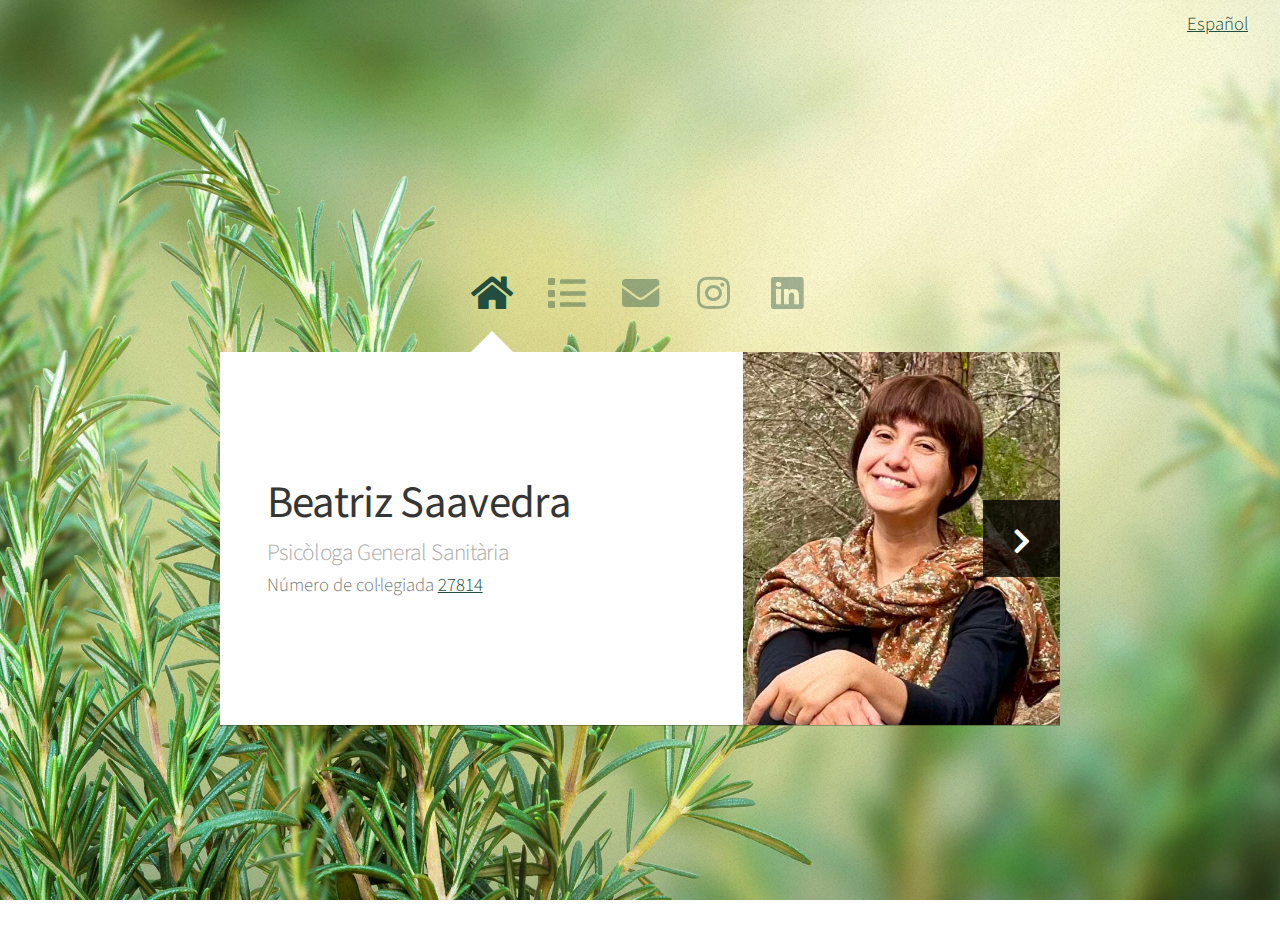
==== commit 8d9140e4: "feat: me image changed" ====
--- a/index.html
+++ b/index.html
@@ -23,6 +23,8 @@
     <meta name="keywords" content="psicologia, adults, infants, juvenil, lloret, blanes, palafolls, tordera, online" />
     <link rel="stylesheet" href="assets/css/main.v3.css" />
     <noscript><link rel="stylesheet" href="assets/css/noscript.css" /></noscript>
+    <link rel="shortcut icon" href="/favicon.ico" type="image/x-icon">
+    <link rel="icon" href="/favicon.ico" type="image/x-icon">
   </head>
   <body class="is-preload">
     <div class="lang">
@@ -68,7 +70,7 @@
             <span class="arrow icon solid fa-chevron-right">
               <span>Consulta els meus serveis</span>
             </span>
-            <img src="images/me2.jpg" alt="Beatriz Saavedra Martínez - Psicòloga" />
+            <img src="images/me3.jpg" alt="Beatriz Saavedra Martínez - Psicòloga" />
           </a>
         </article>
 
